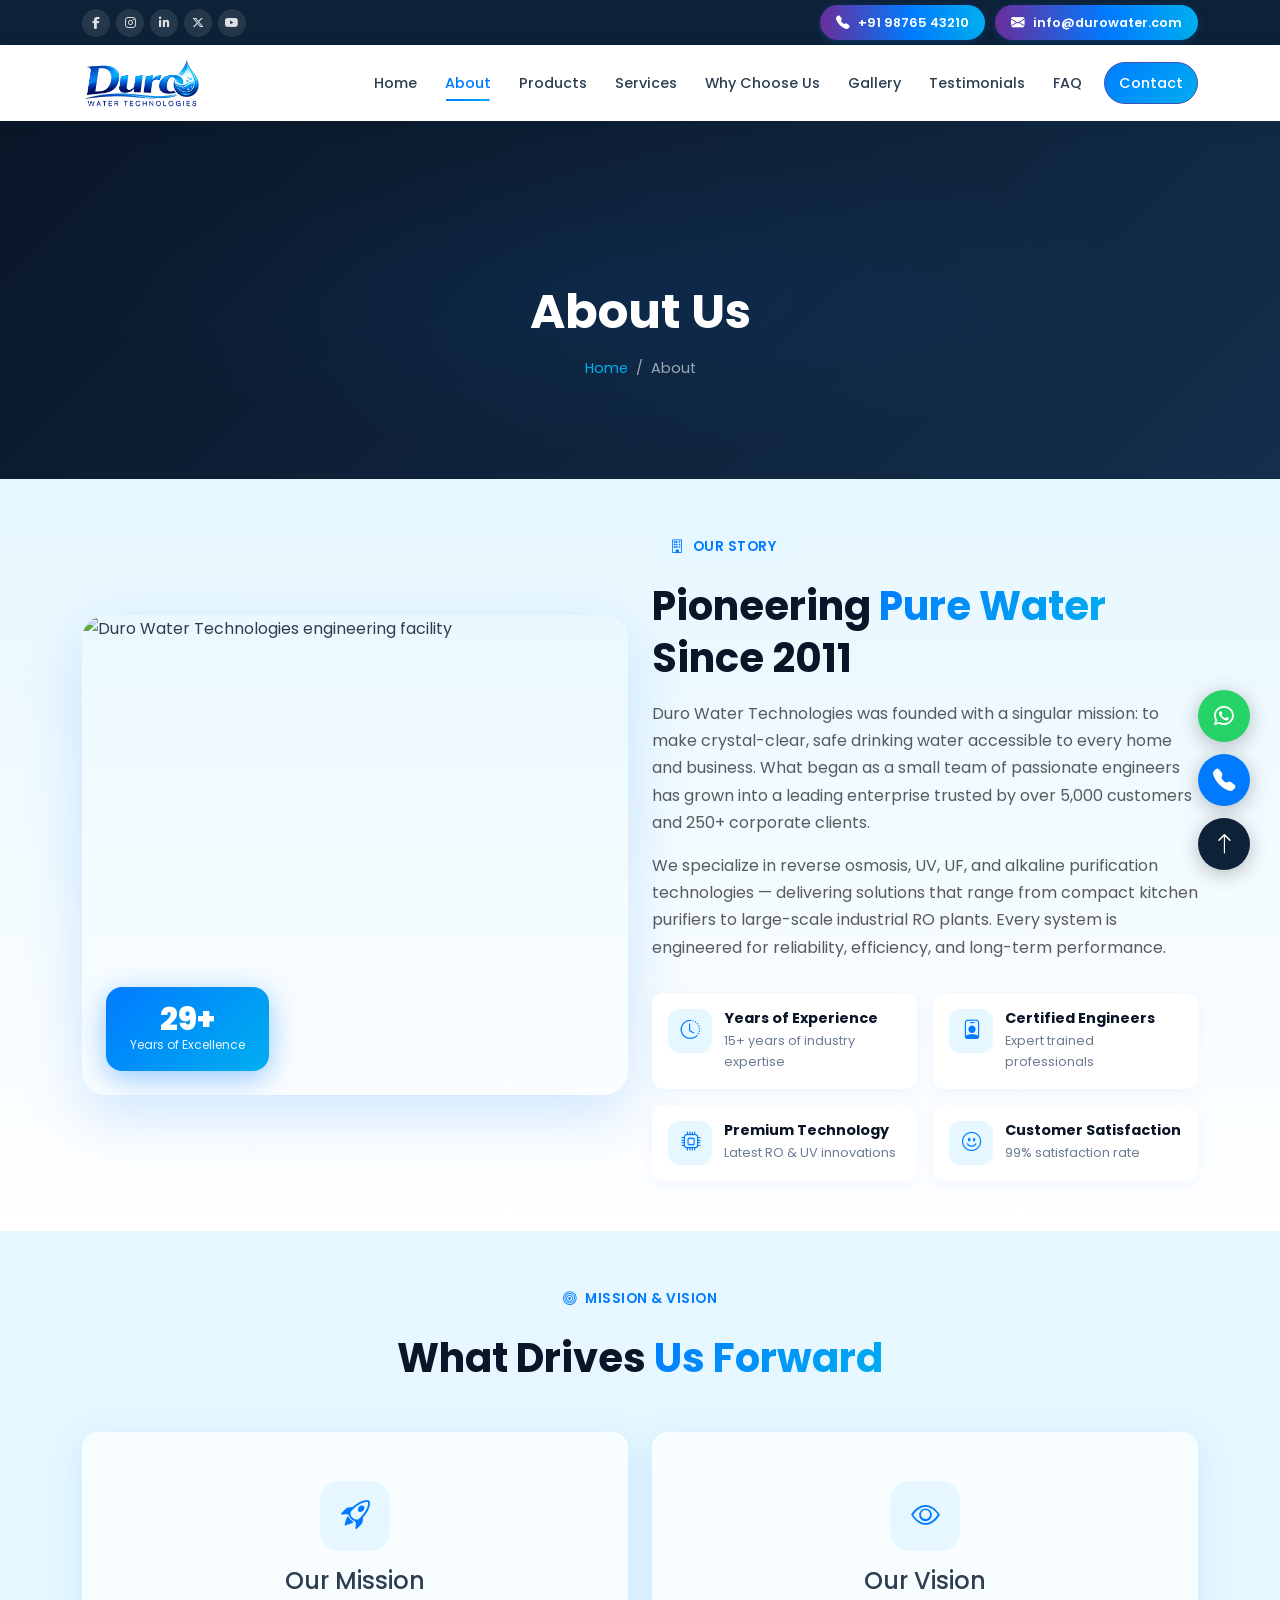
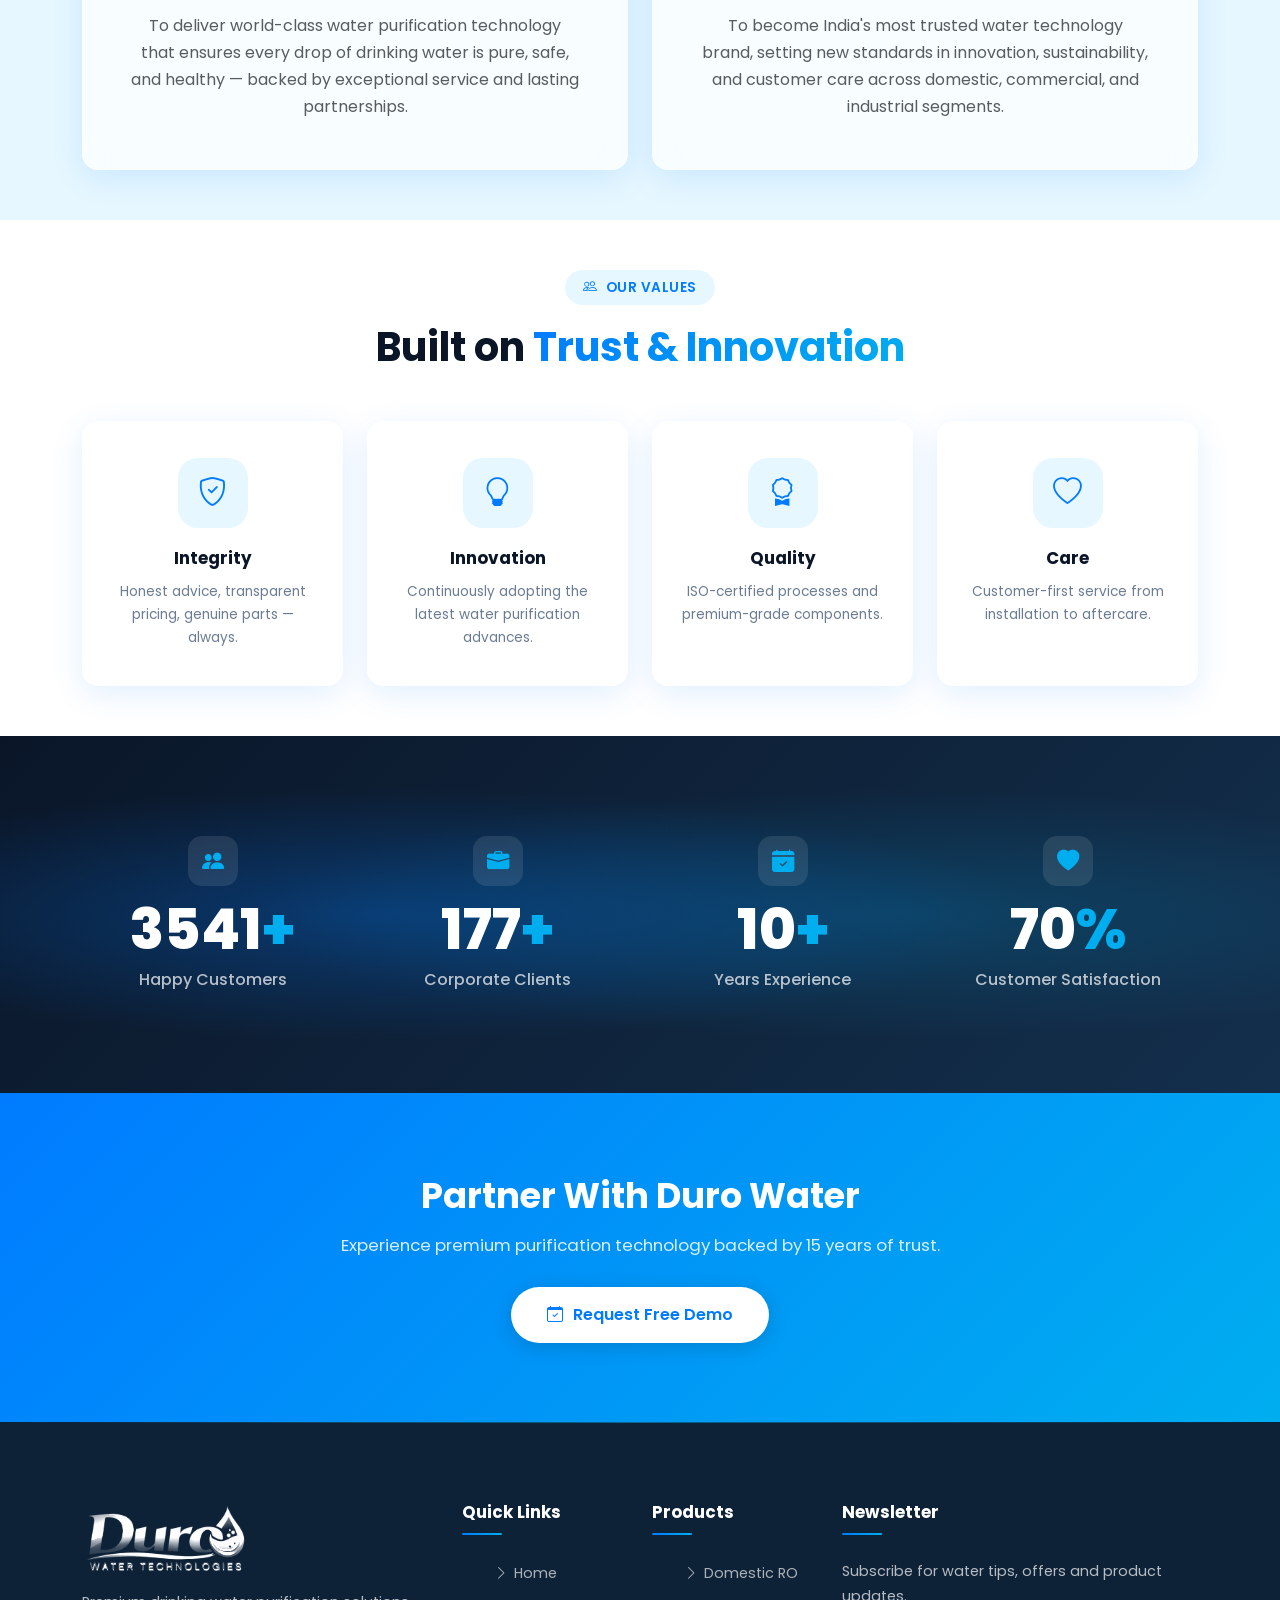
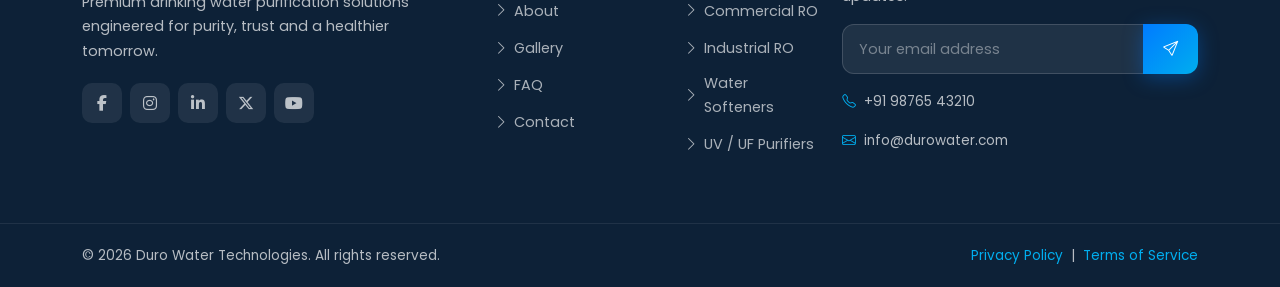
==== about.html @ e3fce948 "first commit" ====
<!DOCTYPE html>
<html lang="en">
<head>
  <meta charset="UTF-8">
  <meta name="viewport" content="width=device-width, initial-scale=1.0">
  <title>About Us | Duro Water Technologies</title>
  <meta name="description" content="Learn about Duro Water Technologies — 15+ years of excellence in drinking water purification. ISO certified engineers, premium technology, and 99% customer satisfaction.">
  <meta name="keywords" content="about Duro Water, water purifier company, RO manufacturer, water technology">
  <meta name="robots" content="index, follow">
  <link rel="canonical" href="https://www.durowater.com/about.html">
  <meta property="og:title" content="About Us | Duro Water Technologies">
  <meta property="og:description" content="15+ years of excellence in advanced drinking water purification solutions.">
  <meta property="og:type" content="website">
  <meta property="og:url" content="https://www.durowater.com/about.html">
  <meta property="og:image" content="https://images.unsplash.com/photo-1581092160562-40aa08e78837?w=1200">
  <link rel="icon" type="image/png" href="images/logo.png">
  <link rel="preconnect" href="https://fonts.googleapis.com">
  <link rel="preconnect" href="https://fonts.gstatic.com" crossorigin>
  <link href="https://fonts.googleapis.com/css2?family=Poppins:wght@300;400;500;600;700;800&display=swap" rel="stylesheet">
  <link href="https://cdn.jsdelivr.net/npm/bootstrap@5.3.3/dist/css/bootstrap.min.css" rel="stylesheet">
  <link href="https://cdn.jsdelivr.net/npm/bootstrap-icons@1.11.3/font/bootstrap-icons.min.css" rel="stylesheet">
  <link href="https://cdnjs.cloudflare.com/ajax/libs/font-awesome/6.5.1/css/all.min.css" rel="stylesheet">
  <link href="https://unpkg.com/aos@2.3.4/dist/aos.css" rel="stylesheet">
  <link rel="stylesheet" href="css/style.css">
  <link rel="stylesheet" href="css/responsive.css">
  <script type="application/ld+json">
  {"@context":"https://schema.org","@type":"AboutPage","name":"About Duro Water Technologies","description":"Company profile of Duro Water Technologies — premium drinking water purification.","mainEntity":{"@type":"Organization","name":"Duro Water Technologies","foundingDate":"2011","numberOfEmployees":{"@type":"QuantitativeValue","value":"50+"}}}
  </script>
</head>
<body>
  <a href="#main-content" class="skip-link">Skip to main content</a>
  <div id="page-loader" role="status" aria-label="Loading"><div class="loader-content"><img src="images/logo.png" alt="Duro Water Technologies" class="loader-logo" width="160" height="70"><p>Loading...</p></div></div>

  <div class="top-bar d-none d-lg-block">
    <div class="container">
      <div class="d-flex justify-content-between align-items-center">
        <div class="social-links">
          <a href="#" aria-label="Facebook"><i class="fab fa-facebook-f"></i></a>
          <a href="#" aria-label="Instagram"><i class="fab fa-instagram"></i></a>
          <a href="#" aria-label="LinkedIn"><i class="fab fa-linkedin-in"></i></a>
          <a href="#" aria-label="Twitter"><i class="fab fa-x-twitter"></i></a>
          <a href="#" aria-label="YouTube"><i class="fab fa-youtube"></i></a>
        </div>
        <div class="top-bar-contact">
          <a href="tel:+919876543210" class="contact-pill"><i class="bi bi-telephone-fill"></i> +91 98765 43210</a>
          <a href="mailto:info@durowater.com" class="contact-pill"><i class="bi bi-envelope-fill"></i> info@durowater.com</a>
        </div>
      </div>
    </div>
  </div>

  <nav class="navbar navbar-expand-lg navbar-duro sticky-top" aria-label="Main navigation">
    <div class="container">
      <a class="navbar-brand" href="index.html"><img src="images/logo.png" alt="Duro Water Technologies" class="brand-logo" width="200" height="52"></a>
      <button class="navbar-toggler border-0" type="button" data-bs-toggle="collapse" data-bs-target="#mainNav" aria-controls="mainNav" aria-expanded="false" aria-label="Toggle navigation"><i class="bi bi-list fs-2 text-primary"></i></button>
      <div class="collapse navbar-collapse" id="mainNav">
        <ul class="navbar-nav ms-auto align-items-lg-center">
          <li class="nav-item"><a class="nav-link" href="index.html">Home</a></li>
          <li class="nav-item"><a class="nav-link active" href="about.html">About</a></li>
          <li class="nav-item"><a class="nav-link" href="products.html">Products</a></li>
          <li class="nav-item"><a class="nav-link" href="services.html">Services</a></li>
          <li class="nav-item"><a class="nav-link" href="index.html#why-us">Why Choose Us</a></li>
          <li class="nav-item"><a class="nav-link" href="gallery.html">Gallery</a></li>
          <li class="nav-item"><a class="nav-link" href="index.html#testimonials">Testimonials</a></li>
          <li class="nav-item"><a class="nav-link" href="index.html#faq">FAQ</a></li>
          <li class="nav-item"><a class="nav-link nav-cta ripple" href="contact.html">Contact</a></li>
        </ul>
      </div>
    </div>
  </nav>

  <main id="main-content">
    <section class="page-banner">
      <div class="bubbles" aria-hidden="true"></div>
      <div class="container banner-content">
        <h1 data-aos="fade-up">About Us</h1>
        <div class="breadcrumb-nav" data-aos="fade-up" data-aos-delay="100">
          <a href="index.html">Home</a> <span>/</span> <span>About</span>
        </div>
      </div>
    </section>
    <div class="wave-divider" aria-hidden="true">
      <svg viewBox="0 0 1440 80" preserveAspectRatio="none"><path class="wave-fill" d="M0,40 C240,80 480,0 720,40 C960,80 1200,0 1440,40 L1440,80 L0,80 Z"></path></svg>
    </div>

    <section class="about-section section-padding">
      <div class="container">
        <div class="row align-items-center">
          <div class="col-lg-6" data-aos="fade-right">
            <div class="about-image">
              <img src="https://images.unsplash.com/photo-1581092160562-40aa08e78837?w=800&q=80" alt="Duro Water Technologies engineering facility" width="600" height="480" loading="lazy">
              <div class="experience-badge"><div class="num"><span class="counter" data-target="35">1</span>+</div><div class="label">Years of Excellence</div></div>
            </div>
          </div>
          <div class="col-lg-6" data-aos="fade-left">
            <span class="section-badge"><i class="bi bi-building"></i> Our Story</span>
            <h2 class="section-title">Pioneering <span class="text-gradient">Pure Water</span> Since 2011</h2>
            <p class="text-muted mb-3">Duro Water Technologies was founded with a singular mission: to make crystal-clear, safe drinking water accessible to every home and business. What began as a small team of passionate engineers has grown into a leading enterprise trusted by over 5,000 customers and 250+ corporate clients.</p>
            <p class="text-muted mb-4">We specialize in reverse osmosis, UV, UF, and alkaline purification technologies — delivering solutions that range from compact kitchen purifiers to large-scale industrial RO plants. Every system is engineered for reliability, efficiency, and long-term performance.</p>
            <div class="about-features">
              <div class="about-feature"><div class="icon"><i class="bi bi-clock-history"></i></div><div><h5>Years of Experience</h5><p>15+ years of industry expertise</p></div></div>
              <div class="about-feature"><div class="icon"><i class="bi bi-person-badge"></i></div><div><h5>Certified Engineers</h5><p>Expert trained professionals</p></div></div>
              <div class="about-feature"><div class="icon"><i class="bi bi-cpu"></i></div><div><h5>Premium Technology</h5><p>Latest RO &amp; UV innovations</p></div></div>
              <div class="about-feature"><div class="icon"><i class="bi bi-emoji-smile"></i></div><div><h5>Customer Satisfaction</h5><p>99% satisfaction rate</p></div></div>
            </div>
          </div>
        </div>
      </div>
    </section>

    <section class="section-padding bg-light-blue">
      <div class="container">
        <div class="text-center mb-5" data-aos="fade-up">
          <span class="section-badge"><i class="bi bi-bullseye"></i> Mission &amp; Vision</span>
          <h2 class="section-title">What Drives <span class="text-gradient">Us Forward</span></h2>
        </div>
        <div class="row g-4">
          <div class="col-md-6" data-aos="fade-up" data-aos-delay="100">
            <div class="glass-card text-center p-5">
              <div class="service-icon mx-auto mb-3" style="width:70px;height:70px;background:var(--light-blue);border-radius:20px;display:flex;align-items:center;justify-content:center;font-size:1.8rem;color:var(--primary);"><i class="bi bi-rocket-takeoff"></i></div>
              <h3 class="h4 mb-3">Our Mission</h3>
              <p class="text-muted mb-0">To deliver world-class water purification technology that ensures every drop of drinking water is pure, safe, and healthy — backed by exceptional service and lasting partnerships.</p>
            </div>
          </div>
          <div class="col-md-6" data-aos="fade-up" data-aos-delay="200">
            <div class="glass-card text-center p-5">
              <div class="service-icon mx-auto mb-3" style="width:70px;height:70px;background:var(--light-blue);border-radius:20px;display:flex;align-items:center;justify-content:center;font-size:1.8rem;color:var(--primary);"><i class="bi bi-eye"></i></div>
              <h3 class="h4 mb-3">Our Vision</h3>
              <p class="text-muted mb-0">To become India's most trusted water technology brand, setting new standards in innovation, sustainability, and customer care across domestic, commercial, and industrial segments.</p>
            </div>
          </div>
        </div>
      </div>
    </section>

    <section class="section-padding">
      <div class="container">
        <div class="text-center mb-5" data-aos="fade-up">
          <span class="section-badge"><i class="bi bi-people"></i> Our Values</span>
          <h2 class="section-title">Built on <span class="text-gradient">Trust &amp; Innovation</span></h2>
        </div>
        <div class="row g-4">
          <div class="col-md-6 col-lg-3" data-aos="zoom-in" data-aos-delay="50">
            <div class="service-card"><div class="service-icon"><i class="bi bi-shield-check"></i></div><h4>Integrity</h4><p>Honest advice, transparent pricing, genuine parts — always.</p></div>
          </div>
          <div class="col-md-6 col-lg-3" data-aos="zoom-in" data-aos-delay="100">
            <div class="service-card"><div class="service-icon"><i class="bi bi-lightbulb"></i></div><h4>Innovation</h4><p>Continuously adopting the latest water purification advances.</p></div>
          </div>
          <div class="col-md-6 col-lg-3" data-aos="zoom-in" data-aos-delay="150">
            <div class="service-card"><div class="service-icon"><i class="bi bi-award"></i></div><h4>Quality</h4><p>ISO-certified processes and premium-grade components.</p></div>
          </div>
          <div class="col-md-6 col-lg-3" data-aos="zoom-in" data-aos-delay="200">
            <div class="service-card"><div class="service-icon"><i class="bi bi-heart"></i></div><h4>Care</h4><p>Customer-first service from installation to aftercare.</p></div>
          </div>
        </div>
      </div>
    </section>

    <section class="stats-section" aria-label="Company statistics">
      <div class="bubbles" aria-hidden="true"></div>
      <div class="container">
        <div class="row">
          <div class="col-6 col-md-3" data-aos="fade-up" data-aos-delay="50"><div class="stat-item"><div class="stat-icon"><i class="bi bi-people-fill"></i></div><div class="stat-number"><span class="counter" data-target="5000">0</span><span class="suffix">+</span></div><div class="stat-label">Happy Customers</div></div></div>
          <div class="col-6 col-md-3" data-aos="fade-up" data-aos-delay="100"><div class="stat-item"><div class="stat-icon"><i class="bi bi-briefcase-fill"></i></div><div class="stat-number"><span class="counter" data-target="250">0</span><span class="suffix">+</span></div><div class="stat-label">Corporate Clients</div></div></div>
          <div class="col-6 col-md-3" data-aos="fade-up" data-aos-delay="150"><div class="stat-item"><div class="stat-icon"><i class="bi bi-calendar-check-fill"></i></div><div class="stat-number"><span class="counter" data-target="15">0</span><span class="suffix">+</span></div><div class="stat-label">Years Experience</div></div></div>
          <div class="col-6 col-md-3" data-aos="fade-up" data-aos-delay="200"><div class="stat-item"><div class="stat-icon"><i class="bi bi-heart-fill"></i></div><div class="stat-number"><span class="counter" data-target="99">0</span><span class="suffix">%</span></div><div class="stat-label">Customer Satisfaction</div></div></div>
        </div>
      </div>
    </section>

    <section class="cta-section">
      <div class="bubbles" aria-hidden="true"></div>
      <div class="container position-relative" style="z-index:2;">
        <h2 data-aos="fade-up">Partner With Duro Water</h2>
        <p data-aos="fade-up" data-aos-delay="100">Experience premium purification technology backed by 15 years of trust.</p>
        <div data-aos="fade-up" data-aos-delay="200"><a href="contact.html" class="btn-white ripple"><i class="bi bi-calendar-check"></i> Request Free Demo</a></div>
      </div>
    </section>
  </main>

  <div class="wave-divider dark flip" aria-hidden="true"><svg viewBox="0 0 1440 80" preserveAspectRatio="none"><path class="wave-fill" d="M0,40 C240,80 480,0 720,40 C960,80 1200,0 1440,40 L1440,80 L0,80 Z"></path></svg></div>
  <footer class="footer">
    <div class="footer-top"><div class="container"><div class="row">
      <div class="col-lg-4 col-md-6"><div class="footer-brand"><img src="images/logo.png" alt="Duro Water Technologies" class="brand-logo" width="240" height="72"><p>Premium drinking water purification solutions engineered for purity, trust and a healthier tomorrow.</p><div class="footer-social"><a href="#" aria-label="Facebook"><i class="fab fa-facebook-f"></i></a><a href="#" aria-label="Instagram"><i class="fab fa-instagram"></i></a><a href="#" aria-label="LinkedIn"><i class="fab fa-linkedin-in"></i></a><a href="#" aria-label="Twitter"><i class="fab fa-x-twitter"></i></a><a href="#" aria-label="YouTube"><i class="fab fa-youtube"></i></a></div></div></div>
      <div class="col-lg-2 col-md-6"><h5>Quick Links</h5><ul class="footer-links"><li><a href="index.html"><i class="bi bi-chevron-right"></i> Home</a></li><li><a href="about.html"><i class="bi bi-chevron-right"></i> About</a></li><li><a href="gallery.html"><i class="bi bi-chevron-right"></i> Gallery</a></li><li><a href="index.html#faq"><i class="bi bi-chevron-right"></i> FAQ</a></li><li><a href="contact.html"><i class="bi bi-chevron-right"></i> Contact</a></li></ul></div>
      <div class="col-lg-2 col-md-6"><h5>Products</h5><ul class="footer-links"><li><a href="products.html"><i class="bi bi-chevron-right"></i> Domestic RO</a></li><li><a href="products.html"><i class="bi bi-chevron-right"></i> Commercial RO</a></li><li><a href="products.html"><i class="bi bi-chevron-right"></i> Industrial RO</a></li><li><a href="products.html"><i class="bi bi-chevron-right"></i> Water Softeners</a></li><li><a href="products.html"><i class="bi bi-chevron-right"></i> UV / UF Purifiers</a></li></ul></div>
      <div class="col-lg-4 col-md-6"><h5>Newsletter</h5><p class="mb-3" style="font-size:0.9rem;">Subscribe for water tips, offers and product updates.</p><form id="newsletter-form" class="footer-newsletter"><div class="input-group mb-3"><input type="email" class="form-control" placeholder="Your email address" required aria-label="Email for newsletter"><button class="btn-primary-custom" type="submit" style="border-radius:0 12px 12px 0;padding:12px 20px;" aria-label="Subscribe"><i class="bi bi-send"></i></button></div></form><div class="mt-3"><p style="font-size:0.85rem;"><i class="bi bi-telephone me-2" style="color:#00AEEF;"></i>+91 98765 43210</p><p style="font-size:0.85rem;"><i class="bi bi-envelope me-2" style="color:#00AEEF;"></i>info@durowater.com</p></div></div>
    </div></div></div>
    <div class="footer-bottom"><div class="container"><div class="row align-items-center"><div class="col-md-6"><p class="mb-0">&copy; 2026 Duro Water Technologies. All rights reserved.</p></div><div class="col-md-6 text-md-end"><a href="#">Privacy Policy</a> &nbsp;|&nbsp; <a href="#">Terms of Service</a></div></div></div></div>
  </footer>

  <div class="floating-btns">
    <a href="https://wa.me/919876543210" class="float-btn whatsapp" target="_blank" rel="noopener noreferrer" aria-label="Chat on WhatsApp"><i class="fab fa-whatsapp"></i></a>
    <a href="tel:+919876543210" class="float-btn call" aria-label="Call now"><i class="bi bi-telephone-fill"></i></a>
    <button class="float-btn back-top" aria-label="Back to top"><i class="bi bi-arrow-up"></i></button>
  </div>

  <script src="https://cdn.jsdelivr.net/npm/bootstrap@5.3.3/dist/js/bootstrap.bundle.min.js"></script>
  <script src="https://unpkg.com/aos@2.3.4/dist/aos.js"></script>
  <script src="js/main.js"></script>
</body>
</html>
---- css/style.css ----
/* =====================================================
   Duro Water Technologies - Main Stylesheet
   Premium Enterprise Water Purifier Website
   ===================================================== */

:root {
  --primary: #007BFF;
  --secondary: #00AEEF;
  --light-blue: #E6F7FF;
  --white: #FFFFFF;
  --dark: #0A1628;
  --dark-blue: #0D2137;
  --navy: #132F4C;
  --text: #2C3E50;
  --text-muted: #6B7C93;
  --glass: rgba(255, 255, 255, 0.12);
  --glass-border: rgba(255, 255, 255, 0.25);
  --shadow: 0 8px 32px rgba(0, 123, 255, 0.12);
  --shadow-lg: 0 20px 60px rgba(0, 123, 255, 0.18);
  --gradient: linear-gradient(135deg, #007BFF 0%, #00AEEF 100%);
  --gradient-soft: linear-gradient(180deg, #E6F7FF 0%, #FFFFFF 100%);
  --gradient-dark: linear-gradient(135deg, #0A1628 0%, #132F4C 100%);
  --radius: 16px;
  --radius-lg: 24px;
  --transition: all 0.4s cubic-bezier(0.4, 0, 0.2, 1);
  --font: 'Poppins', sans-serif;
}

*,
*::before,
*::after {
  margin: 0;
  padding: 0;
  box-sizing: border-box;
}

html {
  scroll-behavior: smooth;
  scroll-padding-top: 90px;
}

body {
  font-family: var(--font);
  color: var(--text);
  background: var(--white);
  line-height: 1.7;
  overflow-x: hidden;
  -webkit-font-smoothing: antialiased;
}

img {
  max-width: 100%;
  height: auto;
  display: block;
}

a {
  text-decoration: none;
  color: inherit;
  transition: var(--transition);
}

ul {
  list-style: none;
}

h1, h2, h3, h4, h5, h6 {
  font-weight: 700;
  line-height: 1.3;
  color: var(--dark);
}

.section-padding {
  padding: 50px 0;
}

.section-title {
  font-size: clamp(1.75rem, 4vw, 2.5rem);
  margin-bottom: 1rem;
  position: relative;
}

.section-subtitle {
  color: var(--text-muted);
  font-size: 1.05rem;
  max-width: 600px;
  margin: 0 auto 3rem;
}

.section-badge {
  display: inline-flex;
  align-items: center;
  gap: 8px;
  background: var(--light-blue);
  color: var(--primary);
  padding: 6px 18px;
  border-radius: 50px;
  font-size: 0.85rem;
  font-weight: 600;
  margin-bottom: 1rem;
  letter-spacing: 0.5px;
  text-transform: uppercase;
}

.text-gradient {
  background: var(--gradient);
  -webkit-background-clip: text;
  -webkit-text-fill-color: transparent;
  background-clip: text;
}

/* ========== LOADER ========== */
#page-loader {
  position: fixed;
  inset: 0;
  background: var(--gradient-dark);
  display: flex;
  align-items: center;
  justify-content: center;
  z-index: 99999;
  transition: opacity 0.6s ease, visibility 0.6s ease;
}

#page-loader.hidden {
  opacity: 0;
  visibility: hidden;
  pointer-events: none;
}

.loader-content {
  text-align: center;
}

.water-drop-loader {
  width: 60px;
  height: 60px;
  margin: 0 auto 20px;
  position: relative;
}

.water-drop-loader::before {
  content: '';
  position: absolute;
  width: 40px;
  height: 40px;
  background: var(--secondary);
  border-radius: 50% 50% 50% 0;
  transform: rotate(-45deg);
  left: 10px;
  top: 5px;
  animation: dropBounce 1.2s ease-in-out infinite;
}

.water-drop-loader::after {
  content: '';
  position: absolute;
  bottom: 0;
  left: 50%;
  transform: translateX(-50%);
  width: 50px;
  height: 8px;
  background: rgba(0, 174, 239, 0.3);
  border-radius: 50%;
  animation: dropShadow 1.2s ease-in-out infinite;
}

@keyframes dropBounce {
  0%, 100% { transform: rotate(-45deg) translateY(0); }
  50% { transform: rotate(-45deg) translateY(-15px); }
}

@keyframes dropShadow {
  0%, 100% { transform: translateX(-50%) scale(1); opacity: 0.3; }
  50% { transform: translateX(-50%) scale(0.7); opacity: 0.15; }
}

.loader-content p {
  color: var(--white);
  font-weight: 500;
  letter-spacing: 2px;
  font-size: 0.9rem;
}

/* ========== WATER BUBBLES ========== */
.bubbles {
  position: absolute;
  inset: 0;
  overflow: hidden;
  pointer-events: none;
  z-index: 1;
}

.bubble {
  position: absolute;
  bottom: -60px;
  background: rgba(255, 255, 255, 0.15);
  border: 1px solid rgba(255, 255, 255, 0.25);
  border-radius: 50%;
  animation: floatBubble linear infinite;
}

@keyframes floatBubble {
  0% {
    transform: translateY(0) translateX(0) scale(1);
    opacity: 0.6;
  }
  50% {
    transform: translateY(-50vh) translateX(20px) scale(1.1);
    opacity: 0.4;
  }
  100% {
    transform: translateY(-100vh) translateX(-10px) scale(0.8);
    opacity: 0;
  }
}

/* ========== WAVE DIVIDER ========== */
.wave-divider {
  position: relative;
  width: 100%;
  overflow: hidden;
  line-height: 0;
  margin-top: -1px;
}

.wave-divider svg {
  position: relative;
  display: block;
  width: calc(100% + 1.3px);
  height: 0px;
}

.wave-divider.flip {
  transform: rotate(180deg);
}

.wave-divider .wave-fill {
  fill: var(--white);
}

.wave-divider.light .wave-fill {
  fill: var(--light-blue);
}

.wave-divider.dark .wave-fill {
  fill: var(--dark-blue);
}

/* ========== BUTTONS ========== */
.btn-primary-custom {
  background: var(--gradient);
  color: var(--white) !important;
  border: none;
  padding: 14px 32px;
  border-radius: 50px;
  font-weight: 600;
  font-size: 0.95rem;
  display: inline-flex;
  align-items: center;
  gap: 10px;
  transition: var(--transition);
  position: relative;
  overflow: hidden;
  box-shadow: 0 4px 20px rgba(0, 123, 255, 0.35);
  z-index: 1;
}

.btn-primary-custom::before {
  content: '';
  position: absolute;
  inset: 0;
  background: radial-gradient(circle at center, rgba(255,255,255,0.3) 0%, transparent 70%);
  transform: scale(0);
  transition: transform 0.5s ease;
  border-radius: 50%;
  z-index: -1;
}

.btn-primary-custom:hover {
  transform: translateY(-3px);
  box-shadow: 0 8px 30px rgba(0, 123, 255, 0.45);
  color: var(--white);
}

.btn-primary-custom:hover::before {
  transform: scale(2.5);
}

.btn-outline-custom {
  background: transparent;
  color: var(--white) !important;
  border: 2px solid rgba(255, 255, 255, 0.6);
  padding: 12px 30px;
  border-radius: 50px;
  font-weight: 600;
  font-size: 0.95rem;
  display: inline-flex;
  align-items: center;
  gap: 10px;
  transition: var(--transition);
  backdrop-filter: blur(10px);
}

.btn-outline-custom:hover {
  background: var(--white);
  color: var(--primary) !important;
  border-color: var(--white);
  transform: translateY(-3px);
}

.btn-outline-blue {
  background: transparent;
  color: var(--primary) !important;
  border: 2px solid var(--primary);
  padding: 12px 28px;
  border-radius: 50px;
  font-weight: 600;
  font-size: 0.9rem;
  display: inline-flex;
  align-items: center;
  gap: 8px;
  transition: var(--transition);
}

.btn-outline-blue:hover {
  background: var(--gradient);
  color: var(--white) !important;
  border-color: transparent;
  transform: translateY(-2px);
  box-shadow: 0 6px 20px rgba(0, 123, 255, 0.3);
}

.ripple {
  position: relative;
  overflow: hidden;
}

.ripple-effect {
  position: absolute;
  border-radius: 50%;
  background: rgba(255, 255, 255, 0.4);
  transform: scale(0);
  animation: rippleAnim 0.6s linear;
  pointer-events: none;
}

@keyframes rippleAnim {
  to {
    transform: scale(4);
    opacity: 0;
  }
}

/* ========== HEADER / NAV ========== */
.top-bar {
  background: var(--dark-blue);
  color: rgba(255, 255, 255, 0.85);
  padding: 5px 0;
  font-size: 0.8rem;
}

.top-bar a {
  color: rgba(255, 255, 255, 0.85);
}

.top-bar a:hover {
  color: var(--secondary);
}

.top-bar .social-links {
  display: flex;
  align-items: center;
  gap: 6px;
}

.top-bar .social-links a {
  width: 28px;
  height: 28px;
  display: inline-flex;
  align-items: center;
  justify-content: center;
  border-radius: 50%;
  background: rgba(255, 255, 255, 0.1);
  margin-left: 0;
  font-size: 0.75rem;
  color: rgba(255, 255, 255, 0.85);
}

.top-bar .social-links a:hover {
  background: var(--primary);
  color: var(--white);
}

.top-bar .top-bar-contact {
  display: flex;
  align-items: center;
  gap: 10px;
  flex-wrap: wrap;
  justify-content: flex-end;
}

.top-bar .contact-pill {
  display: inline-flex;
  align-items: center;
  gap: 8px;
  background: linear-gradient(90deg, #6B2D9B 0%, #007BFF 55%, #00AEEF 100%);
  color: #fff !important;
  padding: 6px 16px;
  border-radius: 50px;
  font-size: 0.8rem;
  font-weight: 600;
  white-space: nowrap;
  box-shadow: 0 2px 10px rgba(0, 123, 255, 0.25);
  transition: var(--transition);
}

.top-bar .contact-pill i {
  font-size: 0.85rem;
  color: #fff;
}

.top-bar .contact-pill:hover {
  color: #fff !important;
  transform: translateY(-1px);
  box-shadow: 0 4px 14px rgba(0, 123, 255, 0.4);
  filter: brightness(1.05);
}

.navbar-duro {
  background: rgba(255, 255, 255, 0.92);
  backdrop-filter: blur(20px);
  -webkit-backdrop-filter: blur(20px);
  box-shadow: 0 2px 20px rgba(0, 0, 0, 0.06);
  padding: 12px 0;
  transition: var(--transition);
  z-index: 1030;
}

.navbar-duro.scrolled {
  padding: 8px 0;
  box-shadow: 0 4px 30px rgba(0, 123, 255, 0.1);
}

.navbar-brand {
  display: flex;
  align-items: center;
  gap: 10px;
  font-weight: 700;
  font-size: 1.35rem;
  color: var(--dark) !important;
  padding: 0;
}

.navbar-brand .brand-logo {
  height: 52px;
  width: auto;
  max-width: 200px;
  object-fit: contain;
  border-radius: 8px;
  display: block;
}

.navbar-brand .brand-icon {
  width: 42px;
  height: 42px;
  background: var(--gradient);
  border-radius: 12px;
  display: flex;
  align-items: center;
  justify-content: center;
  color: var(--white);
  font-size: 1.3rem;
}

.navbar-brand span {
  color: var(--primary);
}

/* White logo on dark / blue backgrounds (footer, loader, etc.)
   mix-blend-mode:screen hides the black logo background;
   grayscale + brightness turns the blue mark to white */
.logo-on-dark,
.footer-brand .brand-logo,
.footer .brand-logo,
#page-loader .loader-logo {
  filter: grayscale(1) brightness(3) contrast(1.15);
  mix-blend-mode: screen;
}

/* Page loader logo */
.loader-logo {
  width: 160px;
  height: auto;
  margin: 0 auto 16px;
  display: block;
  border-radius: 12px;
  animation: heroFloat 2s ease-in-out infinite;
}

.navbar-duro .nav-link {
  color: var(--text) !important;
  font-weight: 500;
  font-size: 0.9rem;
  padding: 8px 14px !important;
  position: relative;
  border-radius: 8px;
}

.navbar-duro .nav-link::after {
  content: '';
  position: absolute;
  bottom: 2px;
  left: 50%;
  width: 0;
  height: 2px;
  background: var(--gradient);
  transition: var(--transition);
  transform: translateX(-50%);
  border-radius: 2px;
}

.navbar-duro .nav-link:hover,
.navbar-duro .nav-link.active {
  color: var(--primary) !important;
}

.navbar-duro .nav-link:hover::after,
.navbar-duro .nav-link.active::after {
  width: 60%;
}

.nav-cta {
  background: var(--gradient) !important;
  color: var(--white) !important;
  border-radius: 50px !important;
  padding: 8px 22px !important;
  margin-left: 8px;
}

.nav-cta::after {
  display: none !important;
}

.nav-cta:hover {
  transform: translateY(-2px);
  box-shadow: 0 4px 15px rgba(0, 123, 255, 0.4);
  color: var(--white) !important;
}

/* ========== HERO ========== */
.hero-section {
  --hero-header-offset: 110px; /* top-bar + navbar */
  position: relative;
  height: calc(100svh - var(--hero-header-offset));
  min-height: calc(100svh - var(--hero-header-offset));
  max-height: calc(100svh - var(--hero-header-offset));
  display: flex;
  align-items: center;
  background: var(--gradient-dark);
  overflow: hidden;
  padding-top: clamp(20px, 3vh, 40px);
  padding-bottom: clamp(20px, 3vh, 40px);
  box-sizing: border-box;
}

.hero-section > .container {
  width: 100%;
}

.hero-section::before {
  content: '';
  position: absolute;
  inset: 0;
  background:
    radial-gradient(ellipse at 20% 50%, rgba(0, 123, 255, 0.25) 0%, transparent 50%),
    radial-gradient(ellipse at 80% 20%, rgba(0, 174, 239, 0.2) 0%, transparent 40%),
    url('https://images.unsplash.com/photo-1548839140-29a749e1cf4d?w=1920&q=80') center/cover no-repeat;
  opacity: 0.35;
  z-index: 0;
}

.hero-section::after {
  content: '';
  position: absolute;
  inset: 0;
  background: linear-gradient(135deg, rgba(10, 22, 40, 0.92) 0%, rgba(13, 33, 55, 0.85) 50%, rgba(0, 123, 255, 0.4) 100%);
  z-index: 0;
}

.hero-content {
  position: relative;
  z-index: 2;
}

.hero-content .section-badge {
  margin-bottom: 0.65rem;
}

.hero-content h1 {
  font-size: clamp(1.9rem, 4.2vw, 3.1rem);
  color: var(--white);
  font-weight: 800;
  margin-bottom: 0.6rem;
  line-height: 1.2;
}

.hero-content .hero-tagline {
  font-size: clamp(0.95rem, 1.6vw, 1.15rem);
  color: rgba(255, 255, 255, 0.8);
  margin-bottom: 1.25rem;
  font-weight: 400;
}

.hero-buttons {
  display: flex;
  flex-wrap: wrap;
  gap: 12px;
  margin-bottom: 1.35rem;
}

.trust-badges {
  display: flex;
  flex-wrap: wrap;
  gap: 12px;
}

.trust-badge {
  display: flex;
  align-items: center;
  gap: 10px;
  background: rgba(255, 255, 255, 0.08);
  backdrop-filter: blur(10px);
  border: 1px solid rgba(255, 255, 255, 0.15);
  padding: 8px 14px;
  border-radius: 12px;
  color: var(--white);
  font-size: 0.8rem;
  font-weight: 500;
}

.trust-badge i {
  color: var(--secondary);
  font-size: 1.1rem;
}

.hero-image-wrap {
  position: relative;
  z-index: 2;
  display: flex;
  justify-content: center;
  align-items: center;
}

.hero-image-wrap .hero-swiper {
  width: 100%;
  max-width: min(380px, 34vw);
  margin: 0 auto;
  overflow: hidden;
  border-radius: var(--radius-lg);
  filter: drop-shadow(0 30px 60px rgba(0, 174, 239, 0.4));
  animation: heroFloat 4s ease-in-out infinite;
}

.hero-image-wrap .hero-swiper .swiper-slide {
  display: flex;
  align-items: center;
  justify-content: center;
}

.hero-image-wrap img,
.hero-image-wrap .hero-swiper img {
  max-width: 100%;
  max-height: calc(100svh - var(--hero-header-offset) - 60px);
  width: 100%;
  height: auto;
  object-fit: contain;
  border-radius: var(--radius-lg);
  display: block;
}

.hero-swiper-pagination {
  position: relative !important;
  margin-top: 12px;
  bottom: auto !important;
}

.hero-swiper-pagination .swiper-pagination-bullet {
  background: rgba(255, 255, 255, 0.45);
  opacity: 1;
}

.hero-swiper-pagination .swiper-pagination-bullet-active {
  background: var(--secondary);
}

@keyframes heroFloat {
  0%, 100% { transform: translateY(0); }
  50% { transform: translateY(-10px); }
}

.hero-glow {
  position: absolute;
  width: min(280px, 32vw);
  height: min(280px, 32vw);
  background: radial-gradient(circle, rgba(0, 174, 239, 0.35) 0%, transparent 70%);
  border-radius: 50%;
  z-index: -1;
  animation: pulseGlow 3s ease-in-out infinite;
}

@keyframes pulseGlow {
  0%, 100% { transform: scale(1); opacity: 0.6; }
  50% { transform: scale(1.15); opacity: 0.9; }
}

/* ========== GLASS CARDS ========== */
.glass-card {
  background: rgba(255, 255, 255, 0.7);
  backdrop-filter: blur(16px);
  -webkit-backdrop-filter: blur(16px);
  border: 1px solid rgba(255, 255, 255, 0.5);
  border-radius: var(--radius);
  padding: 30px;
  box-shadow: var(--shadow);
  transition: var(--transition);
  height: 100%;
}

.glass-card:hover {
  transform: translateY(-8px);
  box-shadow: var(--shadow-lg);
  border-color: rgba(0, 123, 255, 0.3);
}

/* ========== ABOUT ========== */
.about-section {
  background: var(--gradient-soft);
  position: relative;
  overflow: hidden;
}

.about-image {
  position: relative;
  border-radius: var(--radius-lg);
  overflow: hidden;
  box-shadow: var(--shadow-lg);
}

.about-image img {
  width: 100%;
  height: 480px;
  object-fit: cover;
  transition: transform 0.6s ease;
}

.about-image:hover img {
  transform: scale(1.05);
}

.about-image .experience-badge {
  position: absolute;
  bottom: 24px;
  left: 24px;
  background: var(--gradient);
  color: var(--white);
  padding: 16px 24px;
  border-radius: var(--radius);
  text-align: center;
  box-shadow: 0 8px 30px rgba(0, 123, 255, 0.4);
}

.about-image .experience-badge .num {
  font-size: 2rem;
  font-weight: 800;
  line-height: 1;
}

.about-image .experience-badge .label {
  font-size: 0.75rem;
  opacity: 0.9;
}

.about-features {
  display: grid;
  grid-template-columns: 1fr 1fr;
  gap: 16px;
  margin-top: 2rem;
}

.about-feature {
  display: flex;
  align-items: flex-start;
  gap: 12px;
  padding: 16px;
  background: var(--white);
  border-radius: 12px;
  box-shadow: 0 4px 15px rgba(0, 123, 255, 0.06);
  transition: var(--transition);
}

.about-feature:hover {
  transform: translateY(-3px);
  box-shadow: var(--shadow);
}

.about-feature .icon {
  width: 44px;
  height: 44px;
  min-width: 44px;
  background: var(--light-blue);
  border-radius: 12px;
  display: flex;
  align-items: center;
  justify-content: center;
  color: var(--primary);
  font-size: 1.2rem;
}

.about-feature h5 {
  font-size: 0.9rem;
  margin-bottom: 2px;
}

.about-feature p {
  font-size: 0.8rem;
  color: var(--text-muted);
  margin: 0;
}

/* ========== PRODUCTS ========== */
.products-section {
  background: var(--white) url('../images/features-style2-bg.png') center center / cover no-repeat;
  position: relative;
}

.products-section::before {
  content: '';
  position: absolute;
  inset: 0;
  background: rgba(255, 255, 255, 0.72);
  pointer-events: none;
  z-index: 0;
}

.products-section > .container {
  position: relative;
  z-index: 1;
}

.product-card {
  background: var(--white);
  border-radius: var(--radius);
  overflow: hidden;
  box-shadow: var(--shadow);
  transition: var(--transition);
  height: 100%;
  border: 1px solid rgba(0, 123, 255, 0.06);
  position: relative;
  display: flex;
  flex-direction: column;
}

.product-card::before {
  content: '';
  position: absolute;
  inset: 0;
  background: radial-gradient(circle at center, rgba(0, 174, 239, 0.08) 0%, transparent 70%);
  opacity: 0;
  transition: opacity 0.4s ease;
  z-index: 1;
  pointer-events: none;
}

.product-card:hover {
  transform: translateY(-10px);
  box-shadow: var(--shadow-lg);
}

.product-card:hover::before {
  opacity: 1;
}

.product-card .product-img {
  height: 200px;
  overflow: hidden;
  position: relative;
  flex-shrink: 0;
}

.product-card .product-img img {
  width: 100%;
  height: 100%;
  object-fit: cover;
  transition: transform 0.6s ease;
}

.product-card:hover .product-img img {
  transform: scale(1.1);
}

.product-card .product-body {
  padding: 24px;
  position: relative;
  z-index: 2;
  display: flex;
  flex-direction: column;
  flex: 1;
}

.product-card .product-body h4 {
  font-size: 1.05rem;
  margin-bottom: 8px;
}

.product-card .product-body p {
  font-size: 0.85rem;
  color: var(--text-muted);
  margin-bottom: 16px;
  flex: 1;
}

.product-card .product-icon {
  position: absolute;
  top: 16px;
  right: 16px;
  width: 40px;
  height: 40px;
  background: rgba(255, 255, 255, 0.9);
  backdrop-filter: blur(8px);
  border-radius: 10px;
  display: flex;
  align-items: center;
  justify-content: center;
  color: var(--primary);
  font-size: 1.1rem;
  z-index: 2;
  box-shadow: 0 4px 12px rgba(0, 0, 0, 0.1);
}

/* Book Now call button — attention animation */
.btn-book-now {
  display: inline-flex;
  align-items: center;
  justify-content: center;
  gap: 8px;
  margin-top: auto;
  align-self: flex-start;
  background: var(--gradient);
  color: #fff !important;
  border: none;
  padding: 11px 22px;
  border-radius: 50px;
  font-weight: 600;
  font-size: 0.88rem;
  box-shadow: 0 4px 18px rgba(0, 123, 255, 0.4);
  position: relative;
  overflow: hidden;
  z-index: 1;
  animation: bookPulse 2.2s ease-in-out infinite;
  transition: transform 0.3s ease, box-shadow 0.3s ease;
}

.btn-book-now::before {
  content: '';
  position: absolute;
  inset: 0;
  background: linear-gradient(120deg, transparent 30%, rgba(255, 255, 255, 0.35) 50%, transparent 70%);
  transform: translateX(-120%);
  animation: bookShine 2.8s ease-in-out infinite;
  z-index: -1;
}

.btn-book-now i {
  font-size: 0.95rem;
}

.btn-book-now:hover {
  color: #fff !important;
  transform: translateY(-2px) scale(1.03);
  box-shadow: 0 8px 28px rgba(0, 123, 255, 0.55);
  animation: none;
}

.btn-book-now:hover::before {
  animation: none;
}

@keyframes bookPulse {
  0%, 100% {
    box-shadow: 0 4px 18px rgba(0, 123, 255, 0.35);
    transform: scale(1);
  }
  50% {
    box-shadow: 0 6px 28px rgba(0, 174, 239, 0.65);
    transform: scale(1.04);
  }
}

@keyframes bookShine {
  0%, 40% { transform: translateX(-120%); }
  70%, 100% { transform: translateX(120%); }
}

@media (prefers-reduced-motion: reduce) {
  .btn-book-now,
  .btn-book-now::before {
    animation: none;
  }
}

/* ========== SERVICES ========== */
.services-section {
  background: var(--light-blue) url('../images/slide1.jpg') center center / cover no-repeat;
  position: relative;
}

.services-section::before {
  content: '';
  position: absolute;
  inset: 0;
  background: rgba(200, 230, 245, 0.78); /* stronger tint so text stays clear */
  pointer-events: none;
  z-index: 0;
}

.services-section > .container {
  position: relative;
  z-index: 1;
}

.service-card {
  background: var(--white);
  border-radius: var(--radius);
  padding: 36px 28px;
  text-align: center;
  box-shadow: var(--shadow);
  transition: var(--transition);
  height: 100%;
  border: 1px solid transparent;
  position: relative;
  overflow: hidden;
}

.service-card::after {
  content: '';
  position: absolute;
  bottom: 0;
  left: 0;
  width: 100%;
  height: 3px;
  background: var(--gradient);
  transform: scaleX(0);
  transition: transform 0.4s ease;
}

.service-card:hover {
  transform: translateY(-8px);
  box-shadow: var(--shadow-lg);
  border-color: rgba(0, 123, 255, 0.15);
}

.service-card:hover::after {
  transform: scaleX(1);
}

.service-card .service-icon {
  width: 70px;
  height: 70px;
  margin: 0 auto 20px;
  background: var(--light-blue);
  border-radius: 20px;
  display: flex;
  align-items: center;
  justify-content: center;
  font-size: 1.8rem;
  color: var(--primary);
  transition: var(--transition);
}

.service-card:hover .service-icon {
  background: var(--gradient);
  color: var(--white);
  transform: rotateY(180deg);
}

.service-card h4 {
  font-size: 1.05rem;
  margin-bottom: 10px;
}

.service-card p {
  font-size: 0.85rem;
  color: var(--text-muted);
  margin: 0;
}

/* ========== WHY CHOOSE US ========== */
.why-section {
  background: var(--white) url('../images/slide2.jpg') center center / cover no-repeat;
  position: relative;
}

.feature-card {
  display: flex;
  align-items: flex-start;
  gap: 18px;
  padding: 28px;
  background: var(--white);
  border-radius: var(--radius);
  box-shadow: var(--shadow);
  transition: var(--transition);
  height: 100%;
  border: 1px solid rgba(0, 123, 255, 0.05);
}

.feature-card:hover {
  transform: translateY(-6px);
  box-shadow: var(--shadow-lg);
  background: #fff;
  border-top: 1px solid #0094f8;
}

.feature-card .feature-icon {
  width: 56px;
  height: 56px;
  min-width: 56px;
  background: var(--gradient);
  border-radius: 14px;
  display: flex;
  align-items: center;
  justify-content: center;
  color: var(--white);
  font-size: 1.4rem;
  box-shadow: 0 6px 20px rgba(0, 123, 255, 0.3);
}

.feature-card h4 {
  font-size: 1rem;
  margin-bottom: 6px;
}

.feature-card p {
  font-size: 0.85rem;
  color: var(--text-muted);
  margin: 0;
}

/* ========== STATISTICS ========== */
.stats-section {
  position: relative;
  background: var(--gradient-dark);
  padding: 80px 0;
  overflow: hidden;
}

.stats-section::before {
  content: '';
  position: absolute;
  inset: 0;
  background:
    radial-gradient(ellipse at 30% 50%, rgba(0, 123, 255, 0.3) 0%, transparent 50%),
    radial-gradient(ellipse at 70% 50%, rgba(0, 174, 239, 0.2) 0%, transparent 50%);
}

.stat-item {
  text-align: center;
  position: relative;
  z-index: 2;
  padding: 20px;
}

.stat-item .stat-number {
  font-size: clamp(2.5rem, 5vw, 3.5rem);
  font-weight: 800;
  color: var(--white);
  line-height: 1;
  margin-bottom: 8px;
}

.stat-item .stat-number .suffix {
  color: var(--secondary);
}

.stat-item .stat-label {
  color: rgba(255, 255, 255, 0.7);
  font-size: 1rem;
  font-weight: 500;
}

.stat-item .stat-icon {
  width: 50px;
  height: 50px;
  margin: 0 auto 16px;
  background: rgba(255, 255, 255, 0.1);
  border-radius: 14px;
  display: flex;
  align-items: center;
  justify-content: center;
  color: var(--secondary);
  font-size: 1.4rem;
}

/* ========== GALLERY ========== */
.gallery-section {
  background: var(--gradient-soft);
}

.gallery-filter {
  display: flex;
  flex-wrap: wrap;
  justify-content: center;
  gap: 10px;
  margin-bottom: 2.5rem;
}

.gallery-filter .filter-btn {
  padding: 8px 20px;
  border: 1.5px solid rgba(0, 123, 255, 0.2);
  background: var(--white);
  color: var(--text);
  border-radius: 50px;
  font-size: 0.85rem;
  font-weight: 500;
  cursor: pointer;
  transition: var(--transition);
}

.gallery-filter .filter-btn:hover,
.gallery-filter .filter-btn.active {
  background: var(--gradient);
  color: var(--white);
  border-color: transparent;
}

/* Modern uniform + bento gallery (no uneven tall gaps) */
.gallery-grid {
  display: grid;
  grid-template-columns: repeat(3, 1fr);
  gap: 16px;
}

.gallery-grid--bento {
  grid-template-columns: repeat(3, 1fr);
  grid-template-rows: repeat(3, minmax(170px, 22vh));
  gap: 16px;
}

.gallery-grid--bento .gallery-item:nth-child(1) {
  grid-column: 1 / 3;
  grid-row: 1 / 3;
}

.gallery-grid--bento .gallery-item:nth-child(2) {
  grid-column: 3;
  grid-row: 1;
}

.gallery-grid--bento .gallery-item:nth-child(3) {
  grid-column: 3;
  grid-row: 2;
}

.gallery-grid--bento .gallery-item:nth-child(4) {
  grid-column: 1;
  grid-row: 3;
}

.gallery-grid--bento .gallery-item:nth-child(5) {
  grid-column: 2;
  grid-row: 3;
}

.gallery-grid--bento .gallery-item:nth-child(6) {
  grid-column: 3;
  grid-row: 3;
}

.gallery-item {
  position: relative;
  border-radius: 20px;
  overflow: hidden;
  cursor: pointer;
  aspect-ratio: 4 / 3;
  background: var(--white);
  box-shadow: 0 8px 28px rgba(0, 123, 255, 0.1);
  transition: transform 0.4s ease, box-shadow 0.4s ease;
}

.gallery-grid--bento .gallery-item {
  aspect-ratio: auto;
  height: 100%;
  min-height: 0;
}

.gallery-item:hover {
  transform: translateY(-4px);
  box-shadow: 0 16px 40px rgba(0, 123, 255, 0.18);
}

.gallery-item img {
  width: 100%;
  height: 100%;
  object-fit: cover;
  transition: transform 0.65s ease;
  display: block;
}

.gallery-item .gallery-overlay {
  position: absolute;
  inset: 0;
  background: linear-gradient(to top, rgba(10, 22, 40, 0.85) 0%, rgba(10, 22, 40, 0.15) 45%, transparent 70%);
  display: flex;
  align-items: flex-end;
  justify-content: space-between;
  gap: 12px;
  padding: 18px 20px;
  opacity: 1;
  transition: background 0.35s ease;
}

.gallery-item .gallery-overlay span {
  color: var(--white);
  font-weight: 600;
  font-size: 0.9rem;
  letter-spacing: 0.2px;
}

.gallery-item .gallery-tag {
  display: inline-flex;
  align-items: center;
  padding: 4px 12px;
  border-radius: 50px;
  background: rgba(255, 255, 255, 0.18);
  backdrop-filter: blur(8px);
  border: 1px solid rgba(255, 255, 255, 0.25);
  color: #fff;
  font-size: 0.72rem;
  font-weight: 600;
  text-transform: uppercase;
  letter-spacing: 0.4px;
}

.gallery-item:hover img {
  transform: scale(1.08);
}

.gallery-item:hover .gallery-overlay {
  background: linear-gradient(to top, rgba(0, 123, 255, 0.75) 0%, rgba(10, 22, 40, 0.35) 50%, transparent 75%);
}

.gallery-item .gallery-zoom {
  position: absolute;
  top: 16px;
  right: 16px;
  width: 42px;
  height: 42px;
  background: rgba(255, 255, 255, 0.95);
  border-radius: 50%;
  display: flex;
  align-items: center;
  justify-content: center;
  color: var(--primary);
  font-size: 1.05rem;
  box-shadow: 0 6px 18px rgba(0, 0, 0, 0.15);
  opacity: 0;
  transform: scale(0.7);
  transition: opacity 0.3s ease, transform 0.3s ease;
  z-index: 2;
}

.gallery-item:hover .gallery-zoom {
  opacity: 1;
  transform: scale(1);
}

/* Lightbox */
.lightbox {
  position: fixed;
  inset: 0;
  background: rgba(10, 22, 40, 0.95);
  z-index: 10000;
  display: flex;
  align-items: center;
  justify-content: center;
  opacity: 0;
  visibility: hidden;
  transition: opacity 0.3s ease, visibility 0.3s ease;
  padding: 20px;
}

.lightbox.active {
  opacity: 1;
  visibility: visible;
}

.lightbox img {
  max-width: 90%;
  max-height: 85vh;
  border-radius: 12px;
  box-shadow: 0 20px 60px rgba(0, 0, 0, 0.5);
}

.lightbox-close {
  position: absolute;
  top: 24px;
  right: 24px;
  width: 48px;
  height: 48px;
  background: rgba(255, 255, 255, 0.1);
  border: none;
  border-radius: 50%;
  color: var(--white);
  font-size: 1.5rem;
  cursor: pointer;
  transition: var(--transition);
  display: flex;
  align-items: center;
  justify-content: center;
}

.lightbox-close:hover {
  background: var(--primary);
}

/* ========== TESTIMONIALS ========== */
.testimonials-section {
  background: var(--white);
  overflow: hidden;
}

.testimonial-card {
  background: var(--white);
  border-radius: var(--radius);
  padding: 32px;
  box-shadow: var(--shadow);
  border: 1px solid rgba(0, 123, 255, 0.08);
  height: 100%;
  transition: var(--transition);
}

.testimonial-card:hover {
  transform: translateY(-5px);
  box-shadow: var(--shadow-lg);
}

.testimonial-card .stars {
  color: #FFB800;
  margin-bottom: 16px;
  font-size: 0.95rem;
}

.testimonial-card .review-text {
  font-size: 0.95rem;
  color: var(--text);
  margin-bottom: 24px;
  font-style: italic;
  line-height: 1.7;
}

.testimonial-card .reviewer {
  display: flex;
  align-items: center;
  gap: 14px;
}

.testimonial-card .reviewer img {
  width: 52px;
  height: 52px;
  border-radius: 50%;
  object-fit: cover;
  border: 3px solid var(--light-blue);
}

.testimonial-card .reviewer h5 {
  font-size: 0.95rem;
  margin-bottom: 2px;
}

.testimonial-card .reviewer span {
  font-size: 0.8rem;
  color: var(--text-muted);
}

.testimonial-card .google-badge {
  margin-left: auto;
  color: #4285F4;
  font-size: 1.3rem;
}

/* Swiper custom */
.testimonials-swiper {
  padding-bottom: 50px !important;
}

.testimonials-swiper .swiper-pagination-bullet {
  background: var(--primary);
  opacity: 0.3;
}

.testimonials-swiper .swiper-pagination-bullet-active {
  opacity: 1;
  background: var(--gradient);
  width: 24px;
  border-radius: 4px;
}

/* ========== FAQ ========== */
.faq-section {
  background: var(--light-blue);
}

.faq-accordion .accordion-item {
  background: var(--white);
  border: none;
  border-radius: 12px !important;
  margin-bottom: 12px;
  box-shadow: 0 4px 15px rgba(0, 123, 255, 0.06);
  overflow: hidden;
}

.faq-accordion .accordion-button {
  font-weight: 600;
  font-size: 0.95rem;
  color: var(--dark);
  background: var(--white);
  padding: 20px 24px;
  box-shadow: none !important;
  border-radius: 12px !important;
}

.faq-accordion .accordion-button:not(.collapsed) {
  color: var(--primary);
  background: var(--white);
}

.faq-accordion .accordion-button::after {
  background-image: url("data:image/svg+xml,%3csvg xmlns='http://www.w3.org/2000/svg' viewBox='0 0 16 16' fill='%23007BFF'%3e%3cpath fill-rule='evenodd' d='M1.646 4.646a.5.5 0 0 1 .708 0L8 10.293l5.646-5.647a.5.5 0 0 1 .708.708l-6 6a.5.5 0 0 1-.708 0l-6-6a.5.5 0 0 1 0-.708z'/%3e%3c/svg%3e");
}

.faq-accordion .accordion-body {
  padding: 0 24px 20px;
  color: var(--text-muted);
  font-size: 0.9rem;
}

/* ========== CONTACT ========== */
.contact-section {
  background: var(--white);
}

.contact-info-card {
  background: var(--gradient-dark);
  border-radius: var(--radius-lg);
  padding: 40px;
  color: var(--white);
  height: 100%;
  position: relative;
  overflow: hidden;
}

.contact-info-card::before {
  content: '';
  position: absolute;
  top: -50%;
  right: -30%;
  width: 300px;
  height: 300px;
  background: radial-gradient(circle, rgba(0, 174, 239, 0.2) 0%, transparent 70%);
  border-radius: 50%;
}

.contact-info-card h3 {
  color: var(--white);
  margin-bottom: 1.5rem;
  position: relative;
}

.contact-detail {
  display: flex;
  align-items: flex-start;
  gap: 16px;
  margin-bottom: 24px;
  position: relative;
}

.contact-detail .icon {
  width: 48px;
  height: 48px;
  min-width: 48px;
  background: rgba(255, 255, 255, 0.1);
  border-radius: 12px;
  display: flex;
  align-items: center;
  justify-content: center;
  color: var(--secondary);
  font-size: 1.2rem;
}

.contact-detail h5 {
  color: var(--white);
  font-size: 0.9rem;
  margin-bottom: 4px;
}

.contact-detail p,
.contact-detail a {
  color: rgba(255, 255, 255, 0.7);
  font-size: 0.9rem;
  margin: 0;
}

.contact-detail a:hover {
  color: var(--secondary);
}

.contact-form-wrap {
  background: var(--white);
  border-radius: var(--radius-lg);
  padding: 40px;
  box-shadow: var(--shadow-lg);
  border: 1px solid rgba(0, 123, 255, 0.08);
}

.contact-form-wrap .form-label {
  font-weight: 500;
  font-size: 0.85rem;
  color: var(--dark);
  margin-bottom: 6px;
}

.contact-form-wrap .form-control,
.contact-form-wrap .form-select {
  border: 1.5px solid rgba(0, 123, 255, 0.15);
  border-radius: 12px;
  padding: 12px 16px;
  font-size: 0.9rem;
  transition: var(--transition);
  background: var(--light-blue);
}

.contact-form-wrap .form-control:focus,
.contact-form-wrap .form-select:focus {
  border-color: var(--primary);
  box-shadow: 0 0 0 4px rgba(0, 123, 255, 0.1);
  background: var(--white);
}

.map-wrap {
  border-radius: var(--radius-lg);
  overflow: hidden;
  box-shadow: var(--shadow);
  margin-top: 60px;
  height: 400px;
}

.map-wrap iframe {
  width: 100%;
  height: 100%;
  border: none;
}

/* ========== FOOTER ========== */
.footer {
  background: var(--dark-blue);
  color: rgba(255, 255, 255, 0.7);
  position: relative;
  overflow: hidden;
}

.footer::before {
  content: '';
  position: absolute;
  top: 0;
  left: 0;
  right: 0;
  height: 1px;
  background: linear-gradient(90deg, transparent, rgba(0, 174, 239, 0.5), transparent);
}

.footer-top {
  padding: 80px 0 50px;
}

.footer-brand .brand-icon {
  width: 48px;
  height: 48px;
  background: var(--gradient);
  border-radius: 12px;
  display: inline-flex;
  align-items: center;
  justify-content: center;
  color: var(--white);
  font-size: 1.4rem;
  margin-bottom: 16px;
}

.footer-brand .brand-logo {
  height: 72px;
  width: auto;
  max-width: 240px;
  object-fit: contain;
  margin-bottom: 16px;
  border-radius: 10px;
  display: block;
  /* white via .footer .brand-logo / .logo-on-dark rules above */
}

.footer-brand h4 {
  color: var(--white);
  font-size: 1.3rem;
  margin-bottom: 12px;
}

.footer-brand h4 span {
  color: var(--secondary);
}

.footer-brand p {
  font-size: 0.9rem;
  line-height: 1.7;
  margin-bottom: 20px;
}

.footer-social a {
  width: 40px;
  height: 40px;
  display: inline-flex;
  align-items: center;
  justify-content: center;
  background: rgba(255, 255, 255, 0.08);
  border-radius: 10px;
  color: rgba(255, 255, 255, 0.7);
  margin-right: 8px;
  transition: var(--transition);
}

.footer-social a:hover {
  background: var(--primary);
  color: var(--white);
  transform: translateY(-3px);
}

.footer h5 {
  color: var(--white);
  font-size: 1.05rem;
  margin-bottom: 24px;
  position: relative;
  padding-bottom: 12px;
}

.footer h5::after {
  content: '';
  position: absolute;
  bottom: 0;
  left: 0;
  width: 40px;
  height: 2px;
  background: var(--gradient);
  border-radius: 2px;
}

.footer-links li {
  margin-bottom: 10px;
}

.footer-links a {
  color: rgba(255, 255, 255, 0.65);
  font-size: 0.9rem;
  display: inline-flex;
  align-items: center;
  gap: 6px;
}

.footer-links a:hover {
  color: var(--secondary);
  padding-left: 5px;
}

.footer-newsletter .form-control {
  background: rgba(255, 255, 255, 0.08);
  border: 1px solid rgba(255, 255, 255, 0.15);
  border-radius: 12px;
  color: var(--white);
  padding: 12px 16px;
  font-size: 0.9rem;
}

.footer-newsletter .form-control::placeholder {
  color: rgba(255, 255, 255, 0.4);
}

.footer-newsletter .form-control:focus {
  background: rgba(255, 255, 255, 0.12);
  border-color: var(--secondary);
  box-shadow: none;
  color: var(--white);
}

.footer-bottom {
  border-top: 1px solid rgba(255, 255, 255, 0.08);
  padding: 20px 0;
  font-size: 0.85rem;
}

.footer-bottom a {
  color: var(--secondary);
}

/* ========== FLOATING BUTTONS ========== */
.floating-btns {
  position: fixed;
  bottom: 30px;
  right: 30px;
  z-index: 9990;
  display: flex;
  flex-direction: column;
  gap: 12px;
}

.float-btn {
  width: 52px;
  height: 52px;
  border-radius: 50%;
  display: flex;
  align-items: center;
  justify-content: center;
  color: var(--white);
  font-size: 1.4rem;
  box-shadow: 0 4px 20px rgba(0, 0, 0, 0.25);
  transition: var(--transition);
  border: none;
  cursor: pointer;
}

.float-btn:hover {
  transform: scale(1.1);
  color: var(--white);
}

.float-btn.whatsapp {
  background: #25D366;
}

.float-btn.call {
  background: var(--primary);
}

.float-btn.back-top {
  background: var(--dark-blue);
  opacity: 0;
  visibility: hidden;
  transform: translateY(20px);
}

.float-btn.back-top.visible {
  opacity: 1;
  visibility: visible;
  transform: translateY(0);
}

.float-btn.back-top:hover {
  background: var(--primary);
}

/* ========== PAGE BANNER ========== */
.page-banner {
  position: relative;
  padding: 160px 0 100px;
  background: var(--gradient-dark);
  overflow: hidden;
  text-align: center;
}

.page-banner::before {
  content: '';
  position: absolute;
  inset: 0;
  background:
    radial-gradient(ellipse at 50% 50%, rgba(0, 123, 255, 0.25) 0%, transparent 60%),
    url('https://images.unsplash.com/photo-1548839140-29a749e1cf4d?w=1920&q=60') center/cover;
  opacity: 0.3;
}

.page-banner .banner-content {
  position: relative;
  z-index: 2;
}

.page-banner h1 {
  color: var(--white);
  font-size: clamp(2rem, 4vw, 3rem);
  margin-bottom: 12px;
}

.breadcrumb-nav {
  display: flex;
  justify-content: center;
  gap: 8px;
  color: rgba(255, 255, 255, 0.6);
  font-size: 0.9rem;
}

.breadcrumb-nav a {
  color: var(--secondary);
}

.breadcrumb-nav a:hover {
  color: var(--white);
}

/* ========== CTA SECTION ========== */
.cta-section {
  position: relative;
  padding: 80px 0;
  background: var(--gradient);
  overflow: hidden;
  text-align: center;
}

.cta-section h2 {
  color: var(--white);
  font-size: clamp(1.5rem, 3vw, 2.2rem);
  margin-bottom: 12px;
}

.cta-section p {
  color: rgba(255, 255, 255, 0.85);
  margin-bottom: 28px;
  font-size: 1.05rem;
}

.cta-section .btn-white {
  background: var(--white);
  color: var(--primary) !important;
  padding: 14px 36px;
  border-radius: 50px;
  font-weight: 600;
  display: inline-flex;
  align-items: center;
  gap: 10px;
  transition: var(--transition);
  box-shadow: 0 4px 20px rgba(0, 0, 0, 0.15);
}

.cta-section .btn-white:hover {
  transform: translateY(-3px);
  box-shadow: 0 8px 30px rgba(0, 0, 0, 0.2);
}

/* ========== WATER BACKGROUND ANIMATION ========== */
.water-bg {
  position: absolute;
  inset: 0;
  overflow: hidden;
  pointer-events: none;
  z-index: 0;
}

.water-bg .wave-layer {
  position: absolute;
  bottom: 0;
  left: 0;
  width: 200%;
  height: 100%;
  background-repeat: repeat-x;
  animation: waveMove 12s linear infinite;
  opacity: 0.05;
}

@keyframes waveMove {
  0% { transform: translateX(0); }
  100% { transform: translateX(-50%); }
}

/* ========== UTILITY ========== */
.text-primary-custom {
  color: var(--primary) !important;
}

.bg-light-blue {
  background: var(--light-blue) !important;
}

.skip-link {
  position: absolute;
  top: -100px;
  left: 20px;
  background: var(--primary);
  color: var(--white);
  padding: 10px 20px;
  border-radius: 8px;
  z-index: 100000;
  font-weight: 600;
}

.skip-link:focus {
  top: 20px;
}

.sr-only {
  position: absolute;
  width: 1px;
  height: 1px;
  padding: 0;
  margin: -1px;
  overflow: hidden;
  clip: rect(0, 0, 0, 0);
  border: 0;
}
a.nav-link.nav-cta.ripple {
    color: #fff !important;
    border: 1px solid #3F51B5;
}
---- css/responsive.css ----
/* =====================================================
   Duro Water Technologies - Responsive Stylesheet
   Mobile First Approach
   ===================================================== */

/* ========== LARGE DESKTOP (1400px+) ========== */
@media (min-width: 1400px) {
  .container {
    max-width: 1320px;
  }

  .hero-content h1 {
    font-size: 2.85rem;
  }

  .hero-image-wrap img,
  .hero-image-wrap .hero-swiper {
    max-width: min(340px, 32vw);
  }
}

/* ========== DESKTOP (1200px - 1399px) ========== */
@media (max-width: 1399.98px) {
  .hero-section {
    --hero-header-offset: 105px;
  }

  .hero-image-wrap img,
  .hero-image-wrap .hero-swiper {
    max-width: min(340px, 32vw);
  }
}

/* ========== LAPTOP (992px - 1199px) ========== */
@media (max-width: 1199.98px) {
  .section-padding {
    padding: 80px 0;
  }

  .hero-section {
    --hero-header-offset: 100px;
  }

  .hero-content h1 {
    font-size: clamp(1.75rem, 3.5vw, 2.5rem);
  }

  .hero-image-wrap img,
  .hero-image-wrap .hero-swiper {
    max-width: min(300px, 30vw);
  }

  .about-image img {
    height: 420px;
  }

  .gallery-grid {
    grid-template-columns: repeat(3, 1fr);
  }

  .navbar-duro .nav-link {
    padding: 8px 10px !important;
    font-size: 0.85rem;
  }
}

/* Short laptop / landscape screens — keep hero fully in view */
@media (min-width: 992px) and (max-height: 760px) {
  .hero-section {
    --hero-header-offset: 100px;
    padding-top: 16px;
    padding-bottom: 16px;
  }

  .hero-content .section-badge {
    margin-bottom: 1rem;
    padding: 4px 14px;
    font-size: 0.75rem;
  }

  .hero-content h1 {
    font-size: clamp(1.6rem, 3.5vw, 2.35rem);
    margin-bottom: 1rem;
  }

  .hero-content .hero-tagline {
    font-size: 0.95rem;
    margin-bottom: 1rem;
  }

  .hero-buttons {
    margin-bottom: 2rem;
    gap: 10px;
  }

  .hero-buttons .btn-primary-custom,
  .hero-buttons .btn-outline-custom {
    padding: 10px 22px;
    font-size: 0.85rem;
  }

  .trust-badge {
    padding: 6px 12px;
    font-size: 0.75rem;
  }

  .hero-image-wrap img,
  .hero-image-wrap .hero-swiper {
    max-height: calc(600svh - var(--hero-header-offset) - 40px);
    max-width: min(600px, 35vw);
  }

  .hero-glow {
    width: min(220px, 26vw);
    height: min(220px, 26vw);
  }
}

/* ========== TABLET (768px - 991px) ========== */
@media (max-width: 991.98px) {
  .section-padding {
    padding: 70px 0;
  }

  .top-bar {
    display: none;
  }

  .navbar-duro {
    padding: 10px 0;
  }

  .navbar-collapse {
    background: var(--white);
    border-radius: 16px;
    padding: 16px;
    margin-top: 12px;
    box-shadow: 0 10px 40px rgba(0, 0, 0, 0.1);
  }

  .navbar-duro .nav-link {
    padding: 10px 16px !important;
    border-radius: 8px;
  }

  .navbar-duro .nav-link:hover {
    background: var(--light-blue);
  }

  .navbar-duro .nav-link::after {
    display: none;
  }

  .nav-cta {
    margin-left: 0 !important;
    margin-top: 8px;
    text-align: center;
    display: block;
  }

  .hero-section {
    --hero-header-offset: 72px; /* top-bar hidden; navbar only */
    height: auto;
    min-height: calc(100svh - var(--hero-header-offset));
    max-height: none;
    padding-top: clamp(24px, 4vh, 40px);
    padding-bottom: clamp(28px, 4vh, 48px);
    text-align: center;
  }

  .hero-buttons {
    justify-content: center;
  }

  .trust-badges {
    justify-content: center;
  }

  .hero-image-wrap {
    margin-top: 24px;
  }

  .hero-image-wrap img,
  .hero-image-wrap .hero-swiper {
    max-width: 240px;
    max-height: 32vh;
    width: 100%;
  }

  .about-features {
    grid-template-columns: 1fr;
  }

  .about-image {
    margin-bottom: 40px;
  }

  .about-image img {
    height: 360px;
  }

  .gallery-grid,
  .gallery-grid--bento {
    grid-template-columns: repeat(2, 1fr);
    grid-template-rows: none;
  }

  .gallery-grid--bento .gallery-item:nth-child(n) {
    grid-column: auto;
    grid-row: auto;
  }

  .gallery-grid--bento .gallery-item:nth-child(1) {
    grid-column: 1 / -1;
    grid-row: auto;
    min-height: 240px;
  }

  .gallery-grid--bento .gallery-item {
    aspect-ratio: 4 / 3;
    height: auto;
  }

  .contact-info-card {
    margin-bottom: 30px;
  }

  .footer-top {
    padding: 60px 0 40px;
  }

  .footer .col-lg-3,
  .footer .col-lg-2 {
    margin-bottom: 36px;
  }

  .page-banner {
    padding: 130px 0 80px;
  }

  .stats-section {
    padding: 60px 0;
  }

  .stat-item {
    margin-bottom: 30px;
  }
}

/* ========== MOBILE LANDSCAPE / LARGE PHONE (576px - 767px) ========== */
@media (max-width: 767.98px) {
  .section-padding {
    padding: 60px 0;
  }

  .section-title {
    font-size: 1.75rem;
  }

  .section-subtitle {
    font-size: 0.95rem;
    margin-bottom: 2rem;
  }

  .hero-section {
    --hero-header-offset: 68px;
    min-height: auto;
    height: auto;
    max-height: none;
    padding-top: 24px;
    padding-bottom: 36px;
  }

  .hero-content h1 {
    font-size: 1.85rem;
  }

  .hero-content .hero-tagline {
    font-size: 0.95rem;
    margin-bottom: 1rem;
  }

  .hero-buttons {
    flex-direction: column;
    align-items: center;
    margin-bottom: 1rem;
  }

  .hero-buttons .btn-primary-custom,
  .hero-buttons .btn-outline-custom {
    width: 100%;
    max-width: 280px;
    justify-content: center;
    padding: 11px 22px;
  }

  .trust-badges {
    flex-direction: column;
    align-items: center;
  }

  .trust-badge {
    width: 100%;
    max-width: 260px;
    justify-content: center;
  }

  .hero-image-wrap {
    margin-top: 16px;
  }

  .hero-image-wrap img,
  .hero-image-wrap .hero-swiper {
    max-width: 200px;
    max-height: 28vh;
  }

  .hero-glow {
    width: 200px;
    height: 200px;
  }

  .about-image img {
    height: 280px;
  }

  .about-image .experience-badge {
    padding: 12px 18px;
  }

  .about-image .experience-badge .num {
    font-size: 1.5rem;
  }

  .product-card .product-img {
    height: 180px;
  }

  .service-card {
    padding: 28px 20px;
  }

  .feature-card {
    padding: 20px;
  }

  .gallery-grid {
    grid-template-columns: 1fr 1fr;
    gap: 10px;
  }

  .gallery-filter .filter-btn {
    padding: 6px 14px;
    font-size: 0.8rem;
  }

  .testimonial-card {
    padding: 24px;
  }

  .contact-form-wrap,
  .contact-info-card {
    padding: 28px 20px;
  }

  .map-wrap {
    height: 280px;
    margin-top: 40px;
  }

  .wave-divider svg {
    height: 50px;
  }

  .floating-btns {
    bottom: 20px;
    right: 16px;
  }

  .float-btn {
    width: 46px;
    height: 46px;
    font-size: 1.2rem;
  }

  .cta-section {
    padding: 60px 0;
  }

  .page-banner {
    padding: 110px 0 60px;
  }

  .page-banner h1 {
    font-size: 1.75rem;
  }

  .stat-item .stat-number {
    font-size: 2.2rem;
  }
}

/* ========== SMALL MOBILE (max 575px) ========== */
@media (max-width: 575.98px) {
  .section-padding {
    padding: 50px 0;
  }

  .navbar-brand {
    font-size: 1.1rem;
  }

  .navbar-brand .brand-logo {
    height: 42px;
    max-width: 160px;
  }

  .navbar-brand .brand-icon {
    width: 36px;
    height: 36px;
    font-size: 1.1rem;
  }

  .footer-brand .brand-logo {
    height: 60px;
    max-width: 200px;
  }

  .loader-logo {
    width: 120px;
  }

  .hero-content h1 {
    font-size: 1.75rem;
  }

  .gallery-grid,
  .gallery-grid--bento {
    grid-template-columns: 1fr;
    grid-template-rows: none;
  }

  .gallery-grid--bento .gallery-item:nth-child(n) {
    grid-column: auto;
    grid-row: auto;
  }

  .gallery-item {
    aspect-ratio: 16 / 10;
  }

  .gallery-grid--bento .gallery-item {
    aspect-ratio: 16 / 10;
    height: auto;
    min-height: 0;
  }

  .btn-primary-custom,
  .btn-outline-custom {
    padding: 12px 24px;
    font-size: 0.9rem;
  }

  .footer-top {
    padding: 50px 0 30px;
  }

  .footer-bottom {
    text-align: center;
  }

  .footer-bottom .text-end {
    text-align: center !important;
    margin-top: 8px;
  }

  .lightbox-close {
    top: 12px;
    right: 12px;
    width: 40px;
    height: 40px;
  }

  .about-features {
    gap: 12px;
  }

  .faq-accordion .accordion-button {
    padding: 16px 18px;
    font-size: 0.9rem;
  }
}

/* ========== PRINT ========== */
@media print {
  .top-bar,
  .navbar-duro,
  .floating-btns,
  #page-loader,
  .bubbles,
  .wave-divider {
    display: none !important;
  }

  body {
    color: #000;
    background: #fff;
  }

  .hero-section {
    min-height: auto;
    padding: 40px 0;
    background: #fff !important;
  }

  .hero-content h1 {
    color: #000;
  }
}

/* ========== REDUCED MOTION ========== */
@media (prefers-reduced-motion: reduce) {
  *,
  *::before,
  *::after {
    animation-duration: 0.01ms !important;
    animation-iteration-count: 1 !important;
    transition-duration: 0.01ms !important;
    scroll-behavior: auto !important;
  }

  .bubble,
  .hero-image-wrap img,
  .hero-glow {
    animation: none !important;
  }
}

/* ========== HIGH CONTRAST ========== */
@media (prefers-contrast: high) {
  .glass-card,
  .product-card,
  .service-card,
  .feature-card {
    border: 2px solid var(--primary);
  }

  .btn-primary-custom {
    border: 2px solid var(--dark);
  }
}
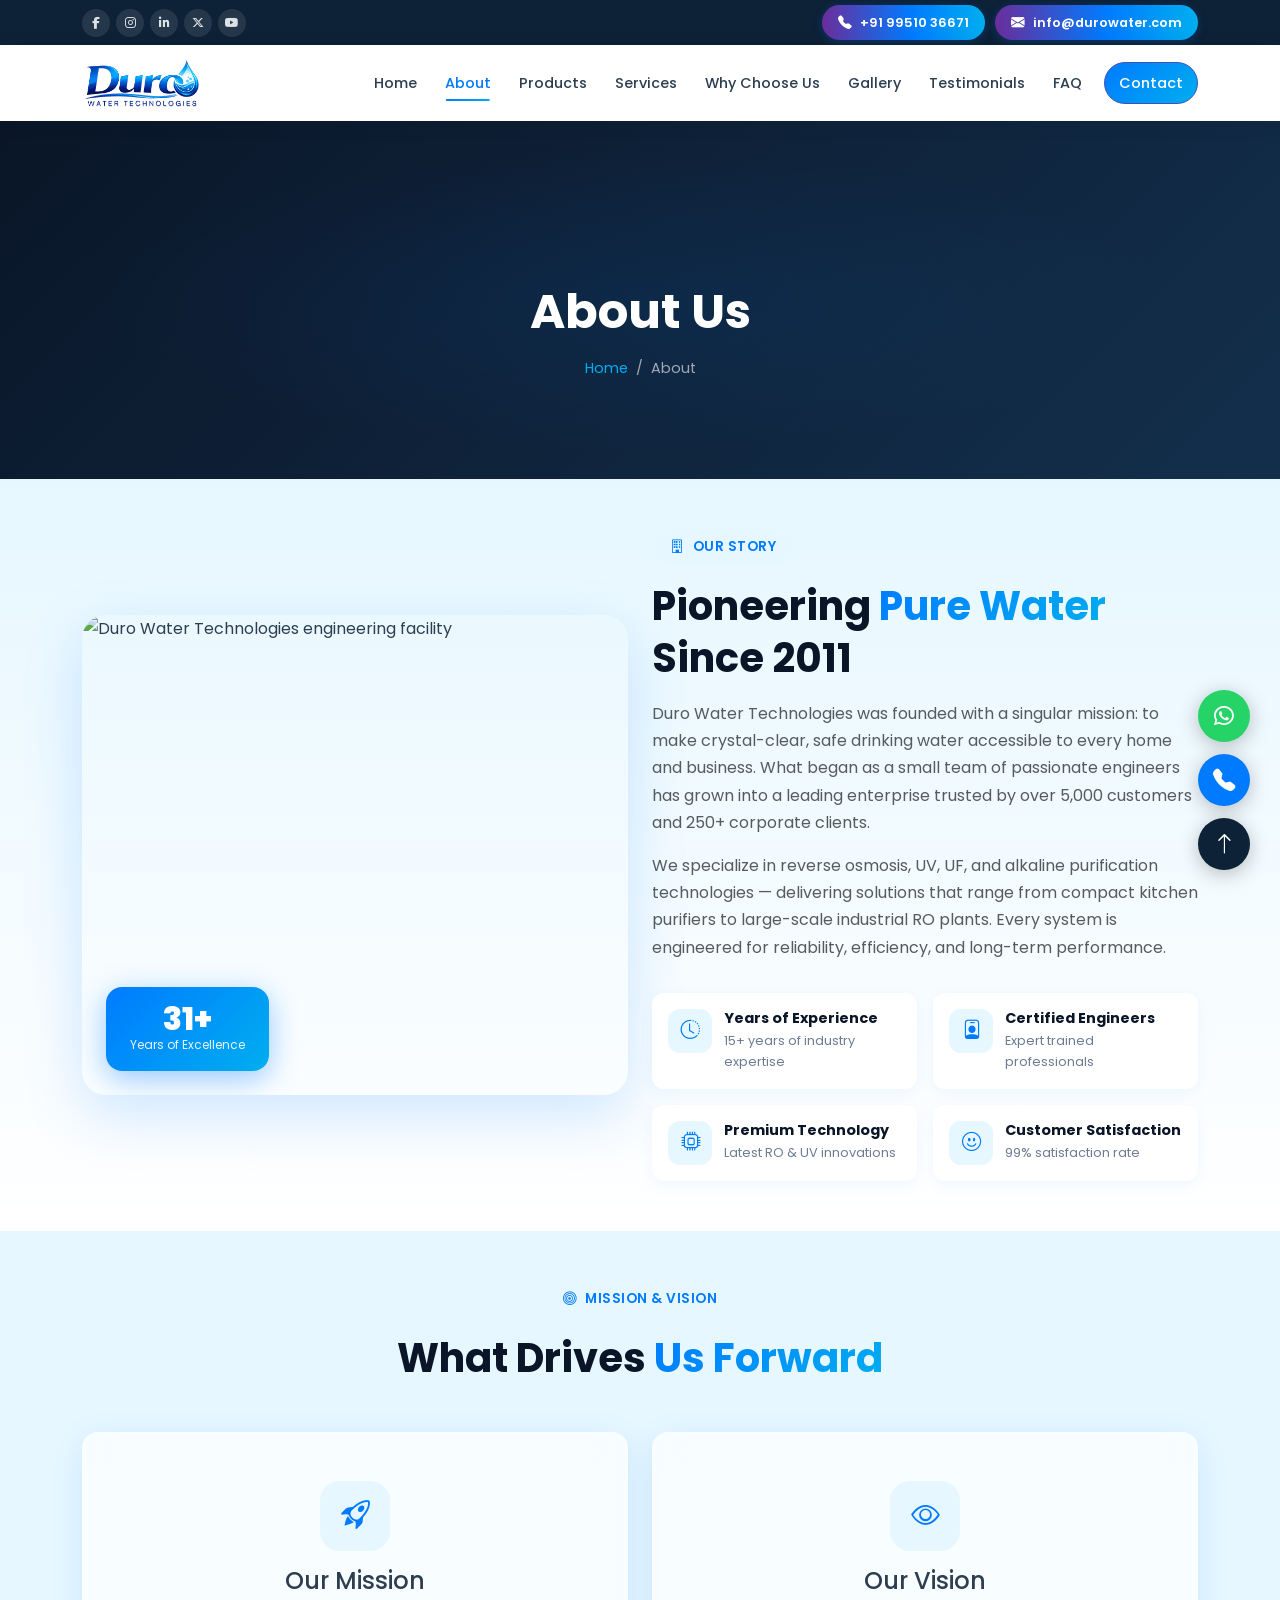
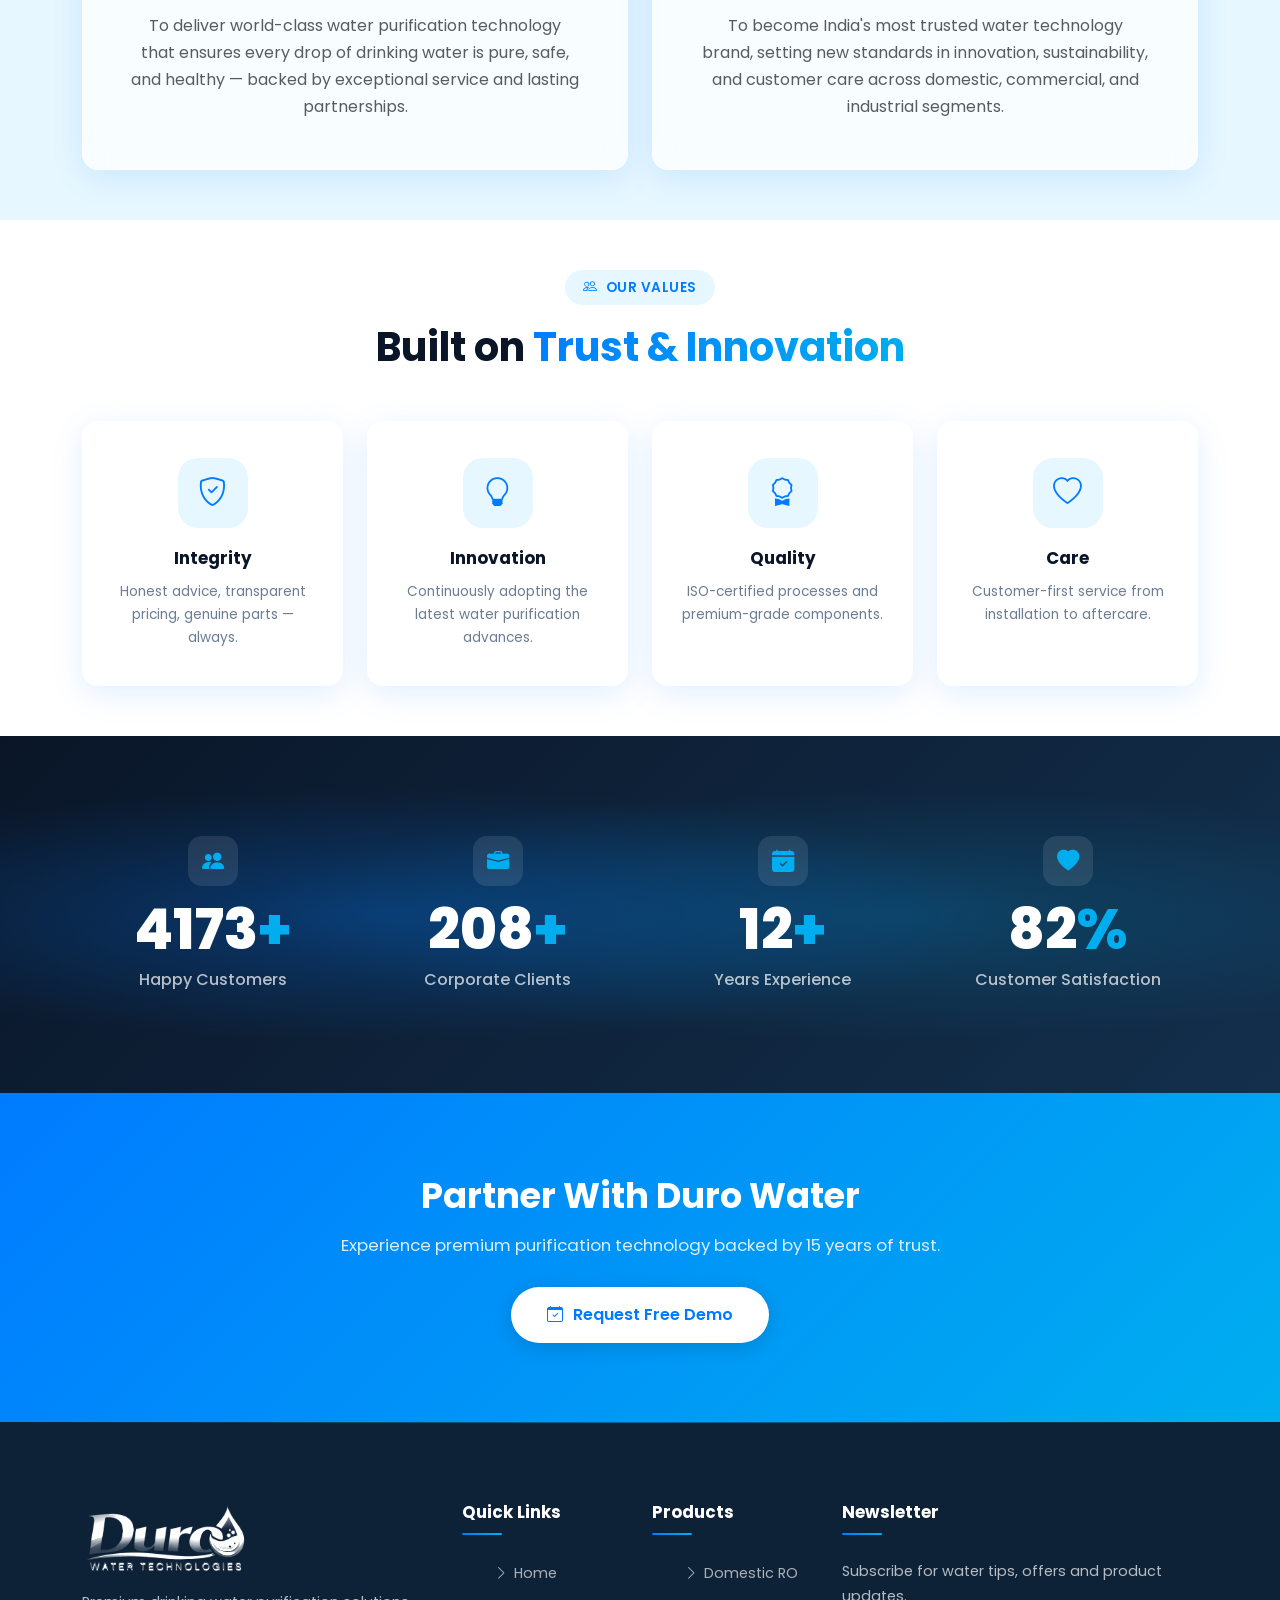
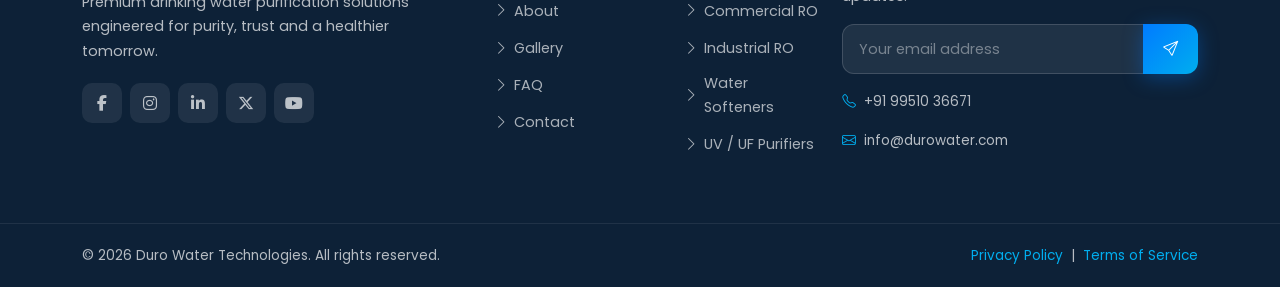
==== commit 90b02994: "Update contact number to +91 99510 36671 across all pages. Co-authored-by: Cursor <cursoragent@curso" ====
--- a/about.html
+++ b/about.html
@@ -1,4 +1,4 @@
-<!DOCTYPE html>
+﻿<!DOCTYPE html>
 <html lang="en">
 <head>
   <meta charset="UTF-8">
@@ -42,7 +42,7 @@
           <a href="#" aria-label="YouTube"><i class="fab fa-youtube"></i></a>
         </div>
         <div class="top-bar-contact">
-          <a href="tel:+919876543210" class="contact-pill"><i class="bi bi-telephone-fill"></i> +91 98765 43210</a>
+          <a href="tel:+919951036671" class="contact-pill"><i class="bi bi-telephone-fill"></i> +91 99510 36671</a>
           <a href="mailto:info@durowater.com" class="contact-pill"><i class="bi bi-envelope-fill"></i> info@durowater.com</a>
         </div>
       </div>
@@ -184,14 +184,14 @@
       <div class="col-lg-4 col-md-6"><div class="footer-brand"><img src="images/logo.png" alt="Duro Water Technologies" class="brand-logo" width="240" height="72"><p>Premium drinking water purification solutions engineered for purity, trust and a healthier tomorrow.</p><div class="footer-social"><a href="#" aria-label="Facebook"><i class="fab fa-facebook-f"></i></a><a href="#" aria-label="Instagram"><i class="fab fa-instagram"></i></a><a href="#" aria-label="LinkedIn"><i class="fab fa-linkedin-in"></i></a><a href="#" aria-label="Twitter"><i class="fab fa-x-twitter"></i></a><a href="#" aria-label="YouTube"><i class="fab fa-youtube"></i></a></div></div></div>
       <div class="col-lg-2 col-md-6"><h5>Quick Links</h5><ul class="footer-links"><li><a href="index.html"><i class="bi bi-chevron-right"></i> Home</a></li><li><a href="about.html"><i class="bi bi-chevron-right"></i> About</a></li><li><a href="gallery.html"><i class="bi bi-chevron-right"></i> Gallery</a></li><li><a href="index.html#faq"><i class="bi bi-chevron-right"></i> FAQ</a></li><li><a href="contact.html"><i class="bi bi-chevron-right"></i> Contact</a></li></ul></div>
       <div class="col-lg-2 col-md-6"><h5>Products</h5><ul class="footer-links"><li><a href="products.html"><i class="bi bi-chevron-right"></i> Domestic RO</a></li><li><a href="products.html"><i class="bi bi-chevron-right"></i> Commercial RO</a></li><li><a href="products.html"><i class="bi bi-chevron-right"></i> Industrial RO</a></li><li><a href="products.html"><i class="bi bi-chevron-right"></i> Water Softeners</a></li><li><a href="products.html"><i class="bi bi-chevron-right"></i> UV / UF Purifiers</a></li></ul></div>
-      <div class="col-lg-4 col-md-6"><h5>Newsletter</h5><p class="mb-3" style="font-size:0.9rem;">Subscribe for water tips, offers and product updates.</p><form id="newsletter-form" class="footer-newsletter"><div class="input-group mb-3"><input type="email" class="form-control" placeholder="Your email address" required aria-label="Email for newsletter"><button class="btn-primary-custom" type="submit" style="border-radius:0 12px 12px 0;padding:12px 20px;" aria-label="Subscribe"><i class="bi bi-send"></i></button></div></form><div class="mt-3"><p style="font-size:0.85rem;"><i class="bi bi-telephone me-2" style="color:#00AEEF;"></i>+91 98765 43210</p><p style="font-size:0.85rem;"><i class="bi bi-envelope me-2" style="color:#00AEEF;"></i>info@durowater.com</p></div></div>
+      <div class="col-lg-4 col-md-6"><h5>Newsletter</h5><p class="mb-3" style="font-size:0.9rem;">Subscribe for water tips, offers and product updates.</p><form id="newsletter-form" class="footer-newsletter"><div class="input-group mb-3"><input type="email" class="form-control" placeholder="Your email address" required aria-label="Email for newsletter"><button class="btn-primary-custom" type="submit" style="border-radius:0 12px 12px 0;padding:12px 20px;" aria-label="Subscribe"><i class="bi bi-send"></i></button></div></form><div class="mt-3"><p style="font-size:0.85rem;"><i class="bi bi-telephone me-2" style="color:#00AEEF;"></i>+91 99510 36671</p><p style="font-size:0.85rem;"><i class="bi bi-envelope me-2" style="color:#00AEEF;"></i>info@durowater.com</p></div></div>
     </div></div></div>
     <div class="footer-bottom"><div class="container"><div class="row align-items-center"><div class="col-md-6"><p class="mb-0">&copy; 2026 Duro Water Technologies. All rights reserved.</p></div><div class="col-md-6 text-md-end"><a href="#">Privacy Policy</a> &nbsp;|&nbsp; <a href="#">Terms of Service</a></div></div></div></div>
   </footer>
 
   <div class="floating-btns">
-    <a href="https://wa.me/919876543210" class="float-btn whatsapp" target="_blank" rel="noopener noreferrer" aria-label="Chat on WhatsApp"><i class="fab fa-whatsapp"></i></a>
-    <a href="tel:+919876543210" class="float-btn call" aria-label="Call now"><i class="bi bi-telephone-fill"></i></a>
+    <a href="https://wa.me/919951036671" class="float-btn whatsapp" target="_blank" rel="noopener noreferrer" aria-label="Chat on WhatsApp"><i class="fab fa-whatsapp"></i></a>
+    <a href="tel:+919951036671" class="float-btn call" aria-label="Call now"><i class="bi bi-telephone-fill"></i></a>
     <button class="float-btn back-top" aria-label="Back to top"><i class="bi bi-arrow-up"></i></button>
   </div>
 
--- a/css/style.css
+++ b/css/style.css
@@ -1830,6 +1830,7 @@
   transition: var(--transition);
   border: none;
   cursor: pointer;
+  position: relative;
 }
 
 .float-btn:hover {
@@ -1843,6 +1844,95 @@
 
 .float-btn.call {
   background: var(--primary);
+}
+
+/* First-visit attention animation for WhatsApp & Call */
+.float-btn.float-attract {
+  animation: floatEntrance 0.7s cubic-bezier(0.22, 1, 0.36, 1) both,
+             floatAttention 1.4s ease-in-out 0.7s 3;
+}
+
+.float-btn.float-attract.call {
+  animation-delay: 0.15s, 0.85s;
+}
+
+.float-btn.float-attract::before,
+.float-btn.float-attract::after {
+  content: '';
+  position: absolute;
+  inset: 0;
+  border-radius: 50%;
+  pointer-events: none;
+  z-index: -1;
+}
+
+.float-btn.float-attract.whatsapp::before,
+.float-btn.float-attract.whatsapp::after {
+  background: rgba(37, 211, 102, 0.45);
+}
+
+.float-btn.float-attract.call::before,
+.float-btn.float-attract.call::after {
+  background: rgba(0, 123, 255, 0.45);
+}
+
+.float-btn.float-attract::before {
+  animation: floatRipple 1.4s ease-out 0.7s 3;
+}
+
+.float-btn.float-attract::after {
+  animation: floatRipple 1.4s ease-out 1.05s 3;
+}
+
+.float-btn.float-attract.call::before {
+  animation-delay: 0.85s;
+}
+
+.float-btn.float-attract.call::after {
+  animation-delay: 1.2s;
+}
+
+@keyframes floatEntrance {
+  0% {
+    opacity: 0;
+    transform: translateY(28px) scale(0.6);
+  }
+  70% {
+    opacity: 1;
+    transform: translateY(-4px) scale(1.08);
+  }
+  100% {
+    opacity: 1;
+    transform: translateY(0) scale(1);
+  }
+}
+
+@keyframes floatAttention {
+  0%, 100% {
+    transform: scale(1);
+  }
+  50% {
+    transform: scale(1.12);
+  }
+}
+
+@keyframes floatRipple {
+  0% {
+    transform: scale(1);
+    opacity: 0.65;
+  }
+  100% {
+    transform: scale(2.1);
+    opacity: 0;
+  }
+}
+
+@media (prefers-reduced-motion: reduce) {
+  .float-btn.float-attract,
+  .float-btn.float-attract::before,
+  .float-btn.float-attract::after {
+    animation: none;
+  }
 }
 
 .float-btn.back-top {
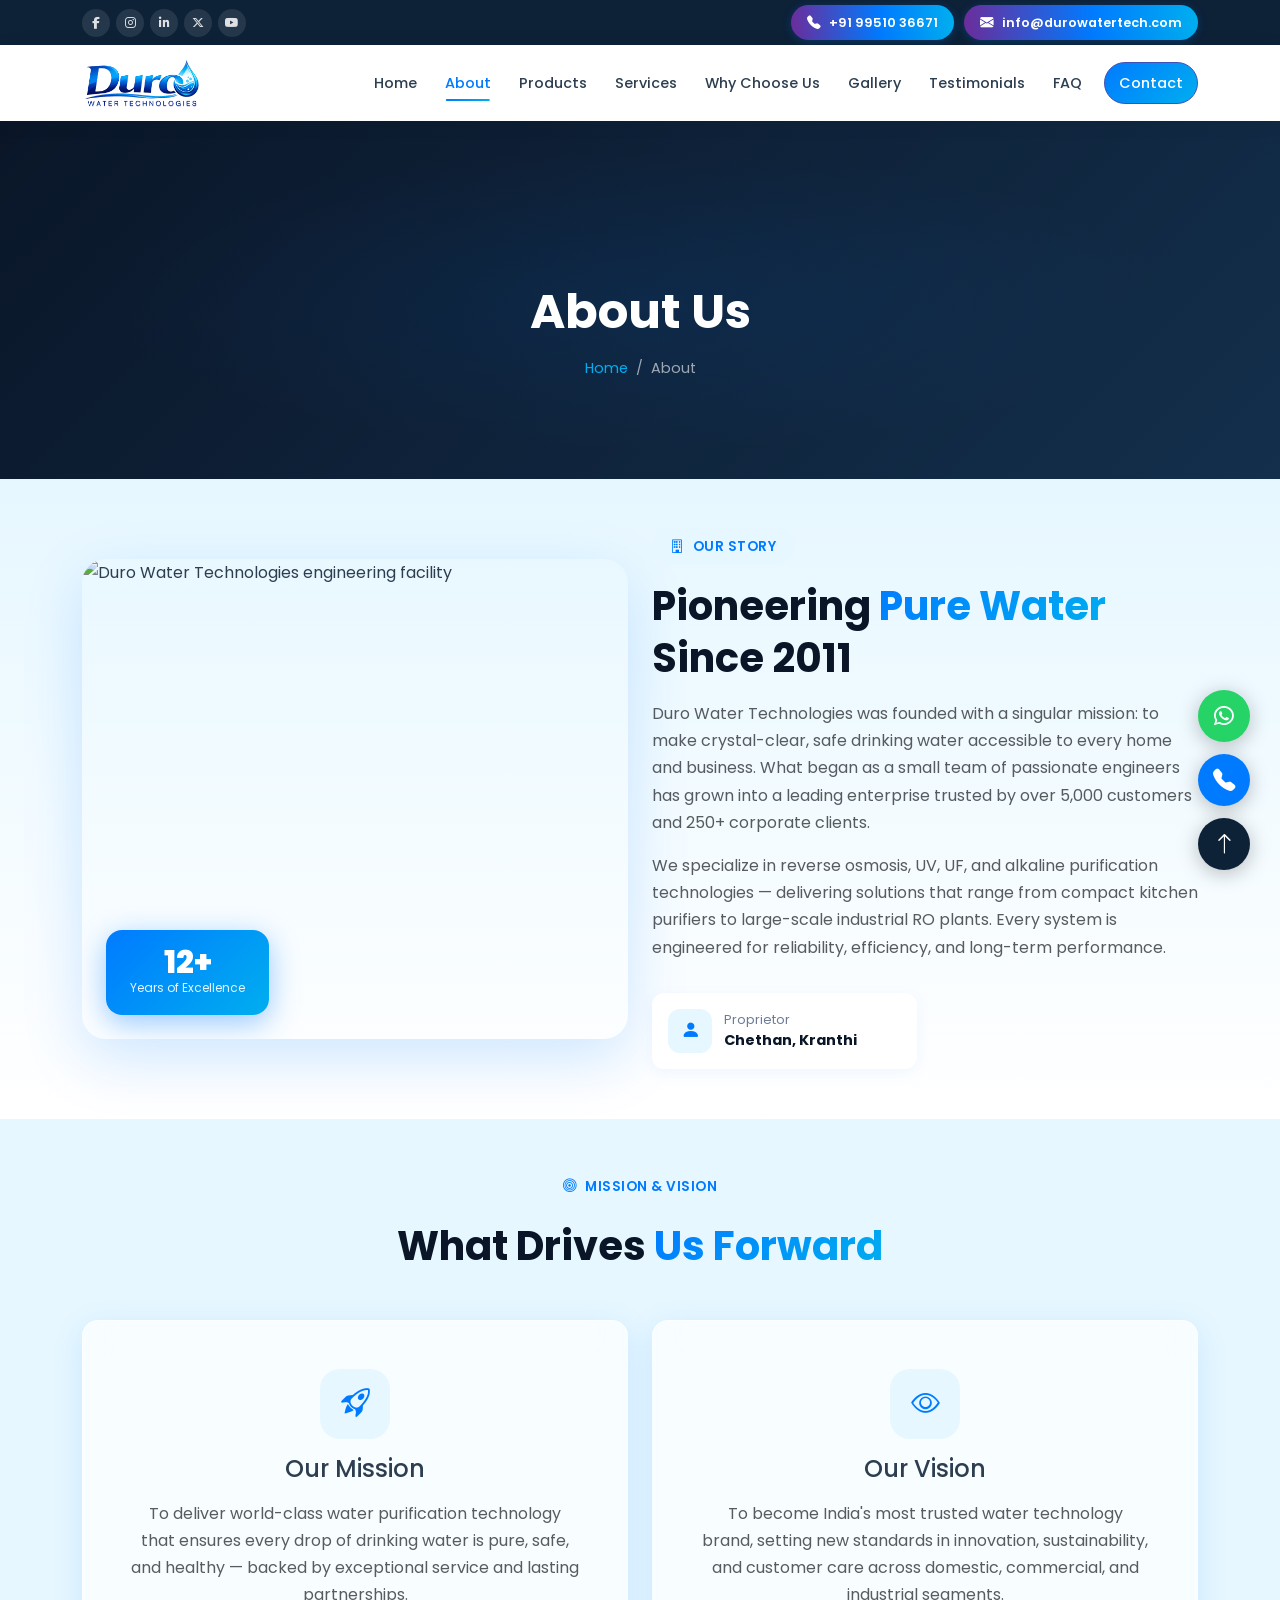
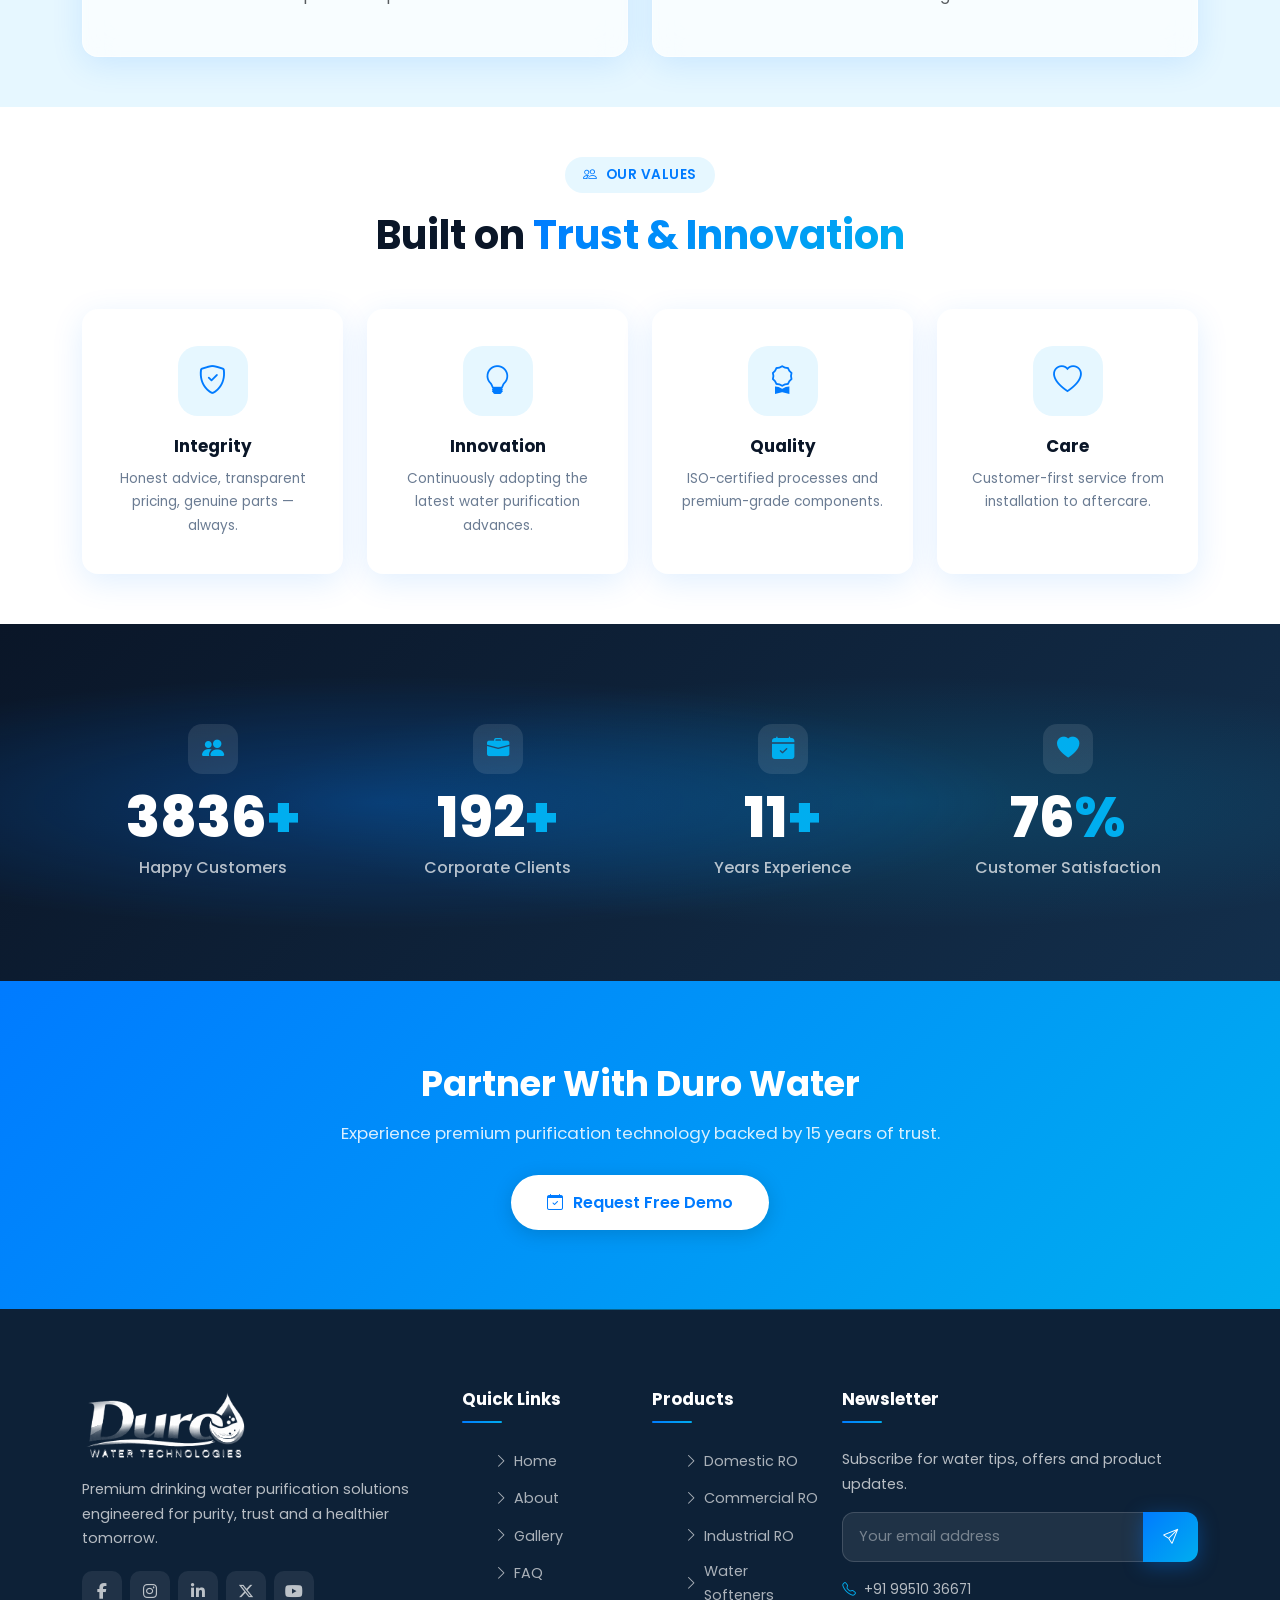
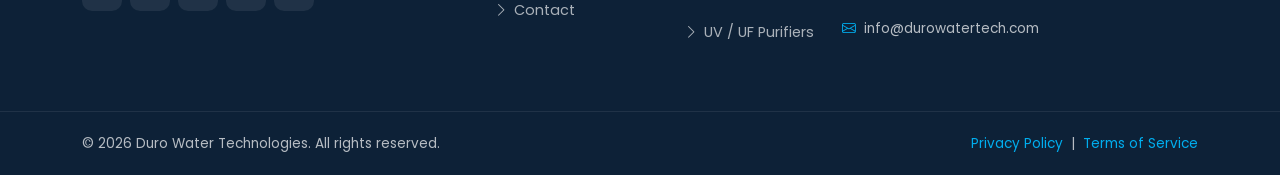
==== commit 5f4325e4: "as discuss with clients chnges updated" ====
--- a/about.html
+++ b/about.html
@@ -4,12 +4,12 @@
   <meta charset="UTF-8">
   <meta name="viewport" content="width=device-width, initial-scale=1.0">
   <title>About Us | Duro Water Technologies</title>
-  <meta name="description" content="Learn about Duro Water Technologies — 15+ years of excellence in drinking water purification. ISO certified engineers, premium technology, and 99% customer satisfaction.">
+  <meta name="description" content="Learn about Duro Water Technologies — 14+ years of excellence in drinking water purification. ISO certified engineers, premium technology, and 99% customer satisfaction.">
   <meta name="keywords" content="about Duro Water, water purifier company, RO manufacturer, water technology">
   <meta name="robots" content="index, follow">
   <link rel="canonical" href="https://www.durowater.com/about.html">
   <meta property="og:title" content="About Us | Duro Water Technologies">
-  <meta property="og:description" content="15+ years of excellence in advanced drinking water purification solutions.">
+  <meta property="og:description" content="14+ years of excellence in advanced drinking water purification solutions.">
   <meta property="og:type" content="website">
   <meta property="og:url" content="https://www.durowater.com/about.html">
   <meta property="og:image" content="https://images.unsplash.com/photo-1581092160562-40aa08e78837?w=1200">
@@ -43,7 +43,7 @@
         </div>
         <div class="top-bar-contact">
           <a href="tel:+919951036671" class="contact-pill"><i class="bi bi-telephone-fill"></i> +91 99510 36671</a>
-          <a href="mailto:info@durowater.com" class="contact-pill"><i class="bi bi-envelope-fill"></i> info@durowater.com</a>
+          <a href="mailto:info@durowatertech.com" class="contact-pill"><i class="bi bi-envelope-fill"></i> info@durowatertech.com</a>
         </div>
       </div>
     </div>
@@ -89,7 +89,7 @@
           <div class="col-lg-6" data-aos="fade-right">
             <div class="about-image">
               <img src="https://images.unsplash.com/photo-1581092160562-40aa08e78837?w=800&q=80" alt="Duro Water Technologies engineering facility" width="600" height="480" loading="lazy">
-              <div class="experience-badge"><div class="num"><span class="counter" data-target="35">1</span>+</div><div class="label">Years of Excellence</div></div>
+              <div class="experience-badge"><div class="num"><span class="counter" data-target="14">1</span>+</div><div class="label">Years of Excellence</div></div>
             </div>
           </div>
           <div class="col-lg-6" data-aos="fade-left">
@@ -98,10 +98,10 @@
             <p class="text-muted mb-3">Duro Water Technologies was founded with a singular mission: to make crystal-clear, safe drinking water accessible to every home and business. What began as a small team of passionate engineers has grown into a leading enterprise trusted by over 5,000 customers and 250+ corporate clients.</p>
             <p class="text-muted mb-4">We specialize in reverse osmosis, UV, UF, and alkaline purification technologies — delivering solutions that range from compact kitchen purifiers to large-scale industrial RO plants. Every system is engineered for reliability, efficiency, and long-term performance.</p>
             <div class="about-features">
-              <div class="about-feature"><div class="icon"><i class="bi bi-clock-history"></i></div><div><h5>Years of Experience</h5><p>15+ years of industry expertise</p></div></div>
-              <div class="about-feature"><div class="icon"><i class="bi bi-person-badge"></i></div><div><h5>Certified Engineers</h5><p>Expert trained professionals</p></div></div>
+              <div class="about-feature"><div class="icon"><i class="bi bi-person-fill"></i></div><div><p>Proprietor</p><h5>Chethan, Kranthi</h5></div></div>
+              <!-- <div class="about-feature"><div class="icon"><i class="bi bi-person-badge"></i></div><div><h5>Certified Engineers</h5><p>Expert trained professionals</p></div></div>
               <div class="about-feature"><div class="icon"><i class="bi bi-cpu"></i></div><div><h5>Premium Technology</h5><p>Latest RO &amp; UV innovations</p></div></div>
-              <div class="about-feature"><div class="icon"><i class="bi bi-emoji-smile"></i></div><div><h5>Customer Satisfaction</h5><p>99% satisfaction rate</p></div></div>
+              <div class="about-feature"><div class="icon"><i class="bi bi-emoji-smile"></i></div><div><h5>Customer Satisfaction</h5><p>99% satisfaction rate</p></div></div> -->
             </div>
           </div>
         </div>
@@ -184,7 +184,7 @@
       <div class="col-lg-4 col-md-6"><div class="footer-brand"><img src="images/logo.png" alt="Duro Water Technologies" class="brand-logo" width="240" height="72"><p>Premium drinking water purification solutions engineered for purity, trust and a healthier tomorrow.</p><div class="footer-social"><a href="#" aria-label="Facebook"><i class="fab fa-facebook-f"></i></a><a href="#" aria-label="Instagram"><i class="fab fa-instagram"></i></a><a href="#" aria-label="LinkedIn"><i class="fab fa-linkedin-in"></i></a><a href="#" aria-label="Twitter"><i class="fab fa-x-twitter"></i></a><a href="#" aria-label="YouTube"><i class="fab fa-youtube"></i></a></div></div></div>
       <div class="col-lg-2 col-md-6"><h5>Quick Links</h5><ul class="footer-links"><li><a href="index.html"><i class="bi bi-chevron-right"></i> Home</a></li><li><a href="about.html"><i class="bi bi-chevron-right"></i> About</a></li><li><a href="gallery.html"><i class="bi bi-chevron-right"></i> Gallery</a></li><li><a href="index.html#faq"><i class="bi bi-chevron-right"></i> FAQ</a></li><li><a href="contact.html"><i class="bi bi-chevron-right"></i> Contact</a></li></ul></div>
       <div class="col-lg-2 col-md-6"><h5>Products</h5><ul class="footer-links"><li><a href="products.html"><i class="bi bi-chevron-right"></i> Domestic RO</a></li><li><a href="products.html"><i class="bi bi-chevron-right"></i> Commercial RO</a></li><li><a href="products.html"><i class="bi bi-chevron-right"></i> Industrial RO</a></li><li><a href="products.html"><i class="bi bi-chevron-right"></i> Water Softeners</a></li><li><a href="products.html"><i class="bi bi-chevron-right"></i> UV / UF Purifiers</a></li></ul></div>
-      <div class="col-lg-4 col-md-6"><h5>Newsletter</h5><p class="mb-3" style="font-size:0.9rem;">Subscribe for water tips, offers and product updates.</p><form id="newsletter-form" class="footer-newsletter"><div class="input-group mb-3"><input type="email" class="form-control" placeholder="Your email address" required aria-label="Email for newsletter"><button class="btn-primary-custom" type="submit" style="border-radius:0 12px 12px 0;padding:12px 20px;" aria-label="Subscribe"><i class="bi bi-send"></i></button></div></form><div class="mt-3"><p style="font-size:0.85rem;"><i class="bi bi-telephone me-2" style="color:#00AEEF;"></i>+91 99510 36671</p><p style="font-size:0.85rem;"><i class="bi bi-envelope me-2" style="color:#00AEEF;"></i>info@durowater.com</p></div></div>
+      <div class="col-lg-4 col-md-6"><h5>Newsletter</h5><p class="mb-3" style="font-size:0.9rem;">Subscribe for water tips, offers and product updates.</p><form id="newsletter-form" class="footer-newsletter"><div class="input-group mb-3"><input type="email" class="form-control" placeholder="Your email address" required aria-label="Email for newsletter"><button class="btn-primary-custom" type="submit" style="border-radius:0 12px 12px 0;padding:12px 20px;" aria-label="Subscribe"><i class="bi bi-send"></i></button></div></form><div class="mt-3"><p style="font-size:0.85rem;"><i class="bi bi-telephone me-2" style="color:#00AEEF;"></i>+91 99510 36671</p><p style="font-size:0.85rem;"><i class="bi bi-envelope me-2" style="color:#00AEEF;"></i>info@durowatertech.com</p></div></div>
     </div></div></div>
     <div class="footer-bottom"><div class="container"><div class="row align-items-center"><div class="col-md-6"><p class="mb-0">&copy; 2026 Duro Water Technologies. All rights reserved.</p></div><div class="col-md-6 text-md-end"><a href="#">Privacy Policy</a> &nbsp;|&nbsp; <a href="#">Terms of Service</a></div></div></div></div>
   </footer>
--- a/css/style.css
+++ b/css/style.css
@@ -2100,4 +2100,19 @@
 a.nav-link.nav-cta.ripple {
     color: #fff !important;
     border: 1px solid #3F51B5;
+}
+
+.top-bar .contact-pill1 {
+    display: inline-flex;
+    align-items: center;
+    gap: 8px;
+    background: linear-gradient(90deg, #6B2D9B 0%, #9C27B0 55%, #FF5722 100%);
+    color: #fff !important;
+    padding: 6px 16px;
+    border-radius: 50px;
+    font-size: 0.8rem;
+    font-weight: 600;
+    white-space: nowrap;
+    box-shadow: 0 2px 10px rgba(0, 123, 255, 0.25);
+    transition: var(--transition);
 }
